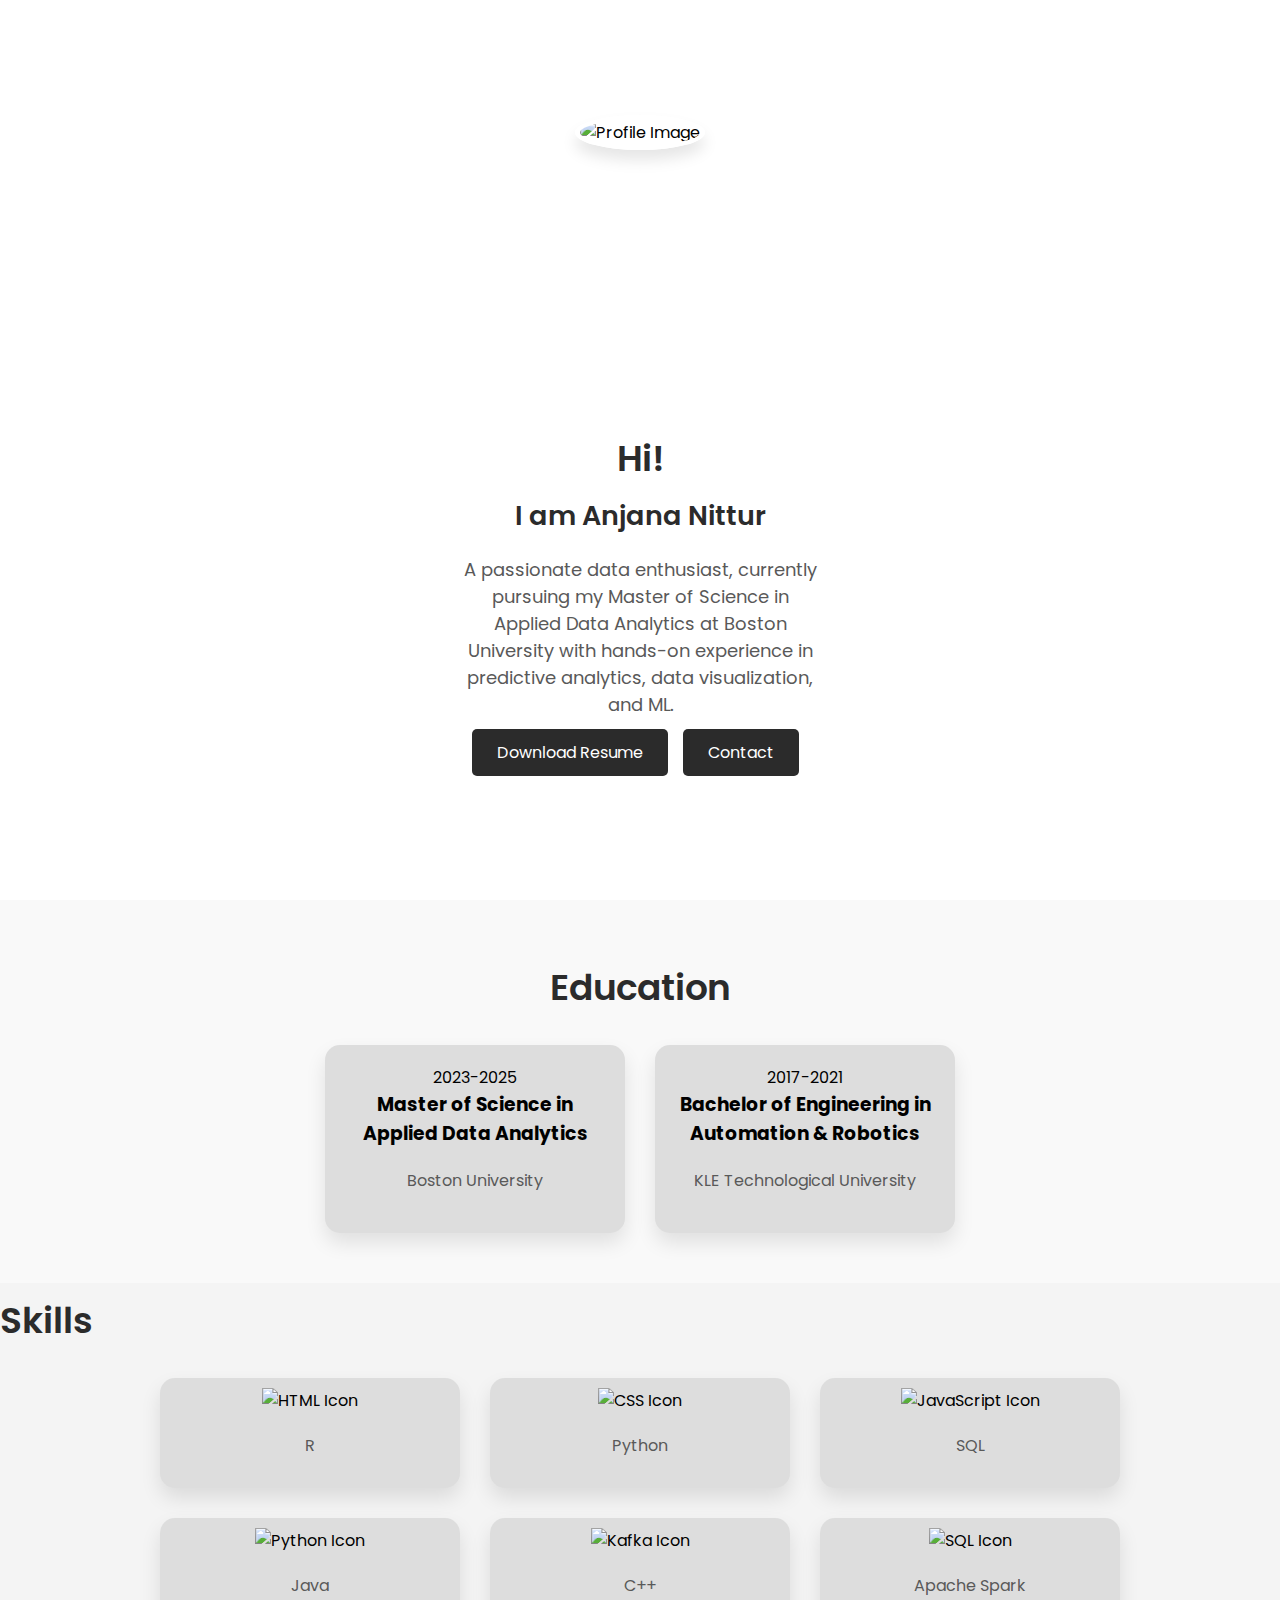
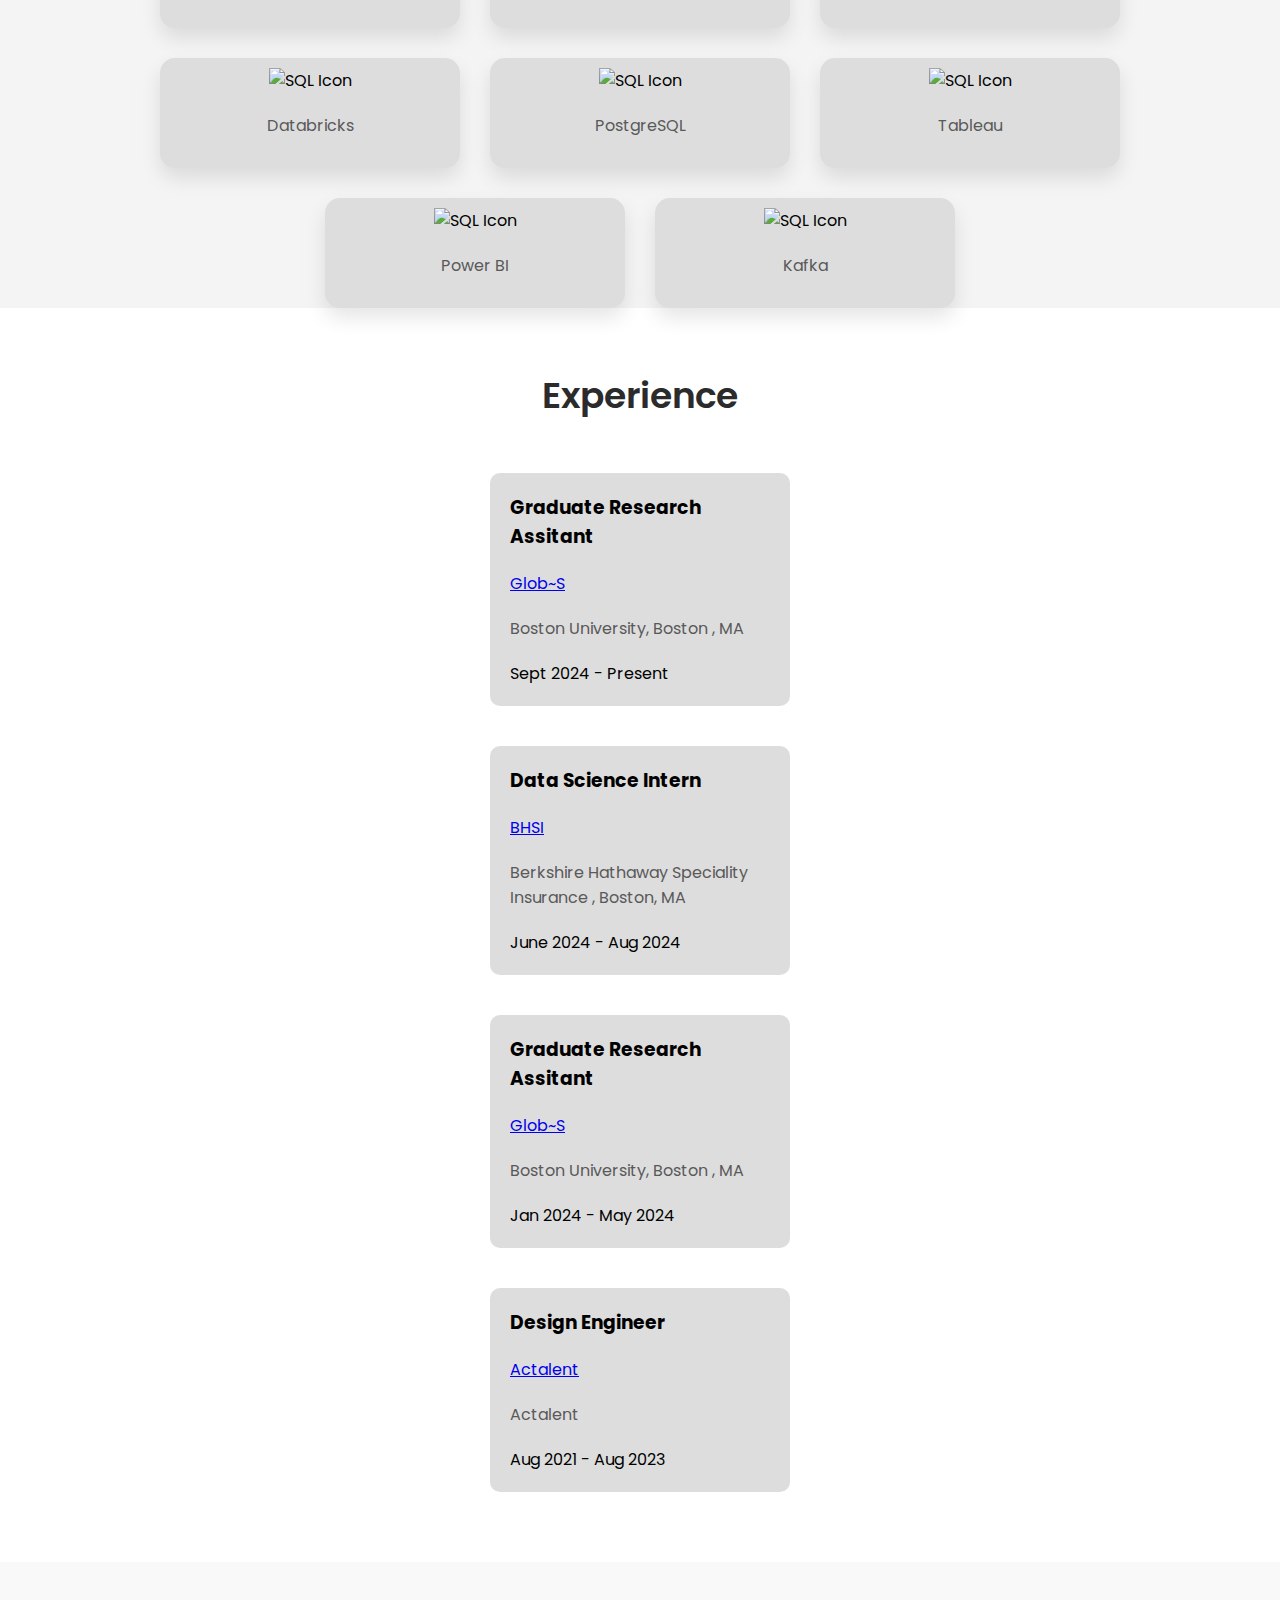
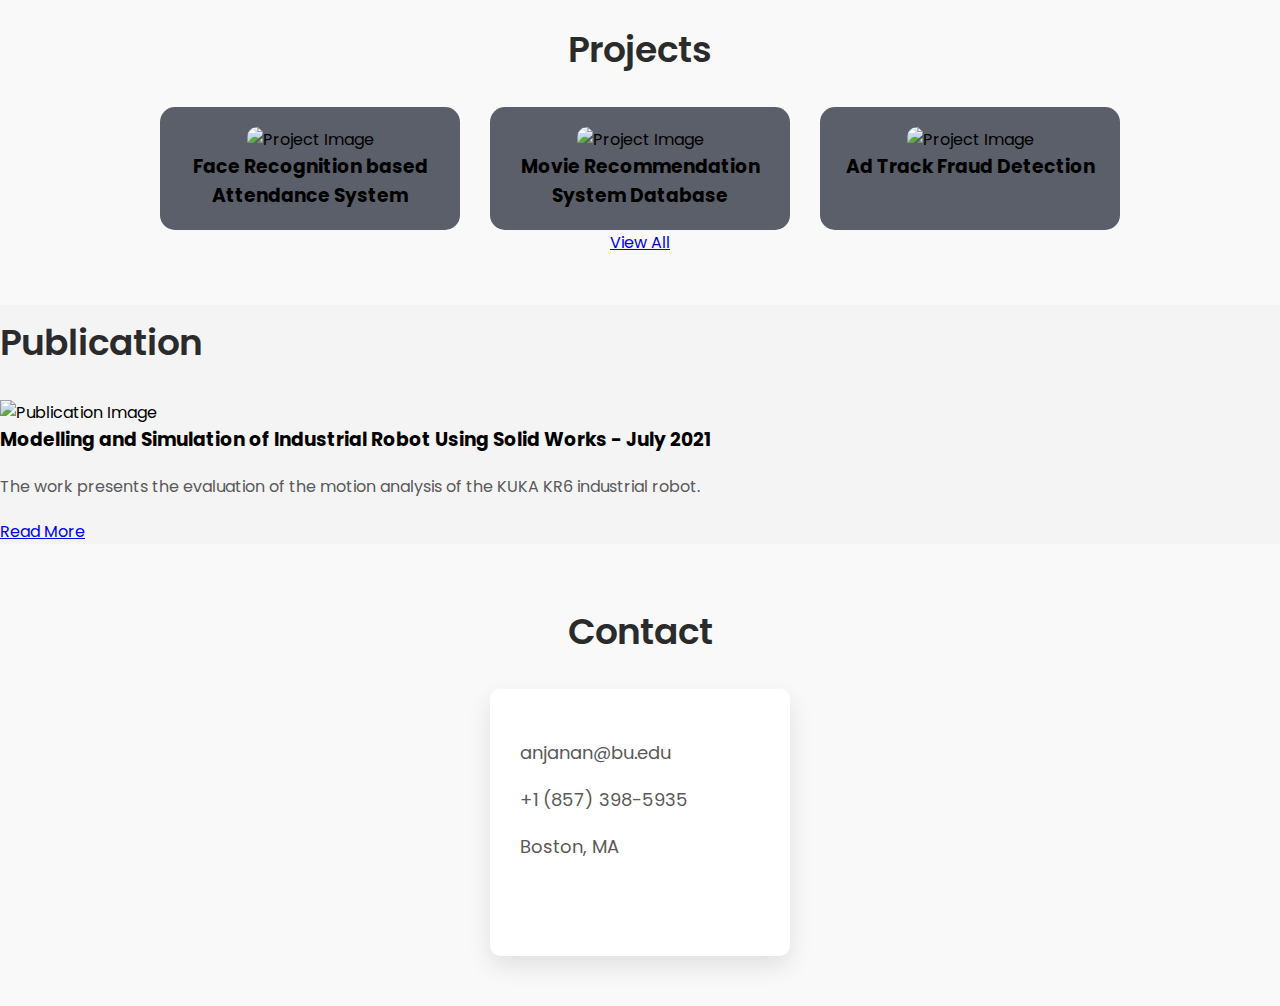
==== index.html @ b0d2ac91 "Updated index.html and style.css  with contact section modified" ====
<!DOCTYPE html>
<html lang="en">
<head>
    <meta charset="UTF-8">
    <meta name="viewport" content="width=device-width, initial-scale=1.0">
    <title>Anjana Nittur - Portfolio</title>
    <!-- Link to the custom favicon -->
    <link rel="icon" href="asign.png" type="image/png">
    <link rel="stylesheet" href="style.css">
    <link href="https://fonts.googleapis.com/css2?family=Poppins:wght@400;600&display=swap" rel="stylesheet">
    <script src="https://cdnjs.cloudflare.com/ajax/libs/font-awesome/5.15.4/js/all.min.js"></script> <!-- FontAwesome icons -->
</head>
<body>
    <!-- Hamburger Menu -->
    <nav>
        <div class="hamburger-menu" id="hamburger">
            <i class="fas fa-bars"></i>
        </div>
        <div class="menu-overlay" id="menuOverlay">
            <div class="menu-close" id="closeMenu">
                <i class="fas fa-times"></i>
            </div>
            <ul>
                <li><a href="#home" class="menu-item"><i class="fas fa-home"></i> Home</a></li>
                <li><a href="#education" class="menu-item"><i class="fas fa-graduation-cap"></i> Education</a></li>
                <li><a href="#experience" class="menu-item"><i class="fas fa-briefcase"></i> Experience</a></li>
                <li><a href="#projects" class="menu-item"><i class="fas fa-folder"></i> Projects</a></li>
                <li><a href="#publications" class="menu-item"><i class="fas fa-comment"></i> Publication</a></li>
                <li><a href="#contact" class="menu-item"><i class="fas fa-phone"></i> Contact</a></li>
            </ul>
        </div>
    </nav>

    <!-- Main Content Section -->
    <section class="hero-section" id="home">
        <div class="image-container">
            <img src="anjana.png" alt="Profile Image" class="circle-image">
        </div>
        <div class="content">
            <h1>Hi!</h1>
            <h2>I am Anjana Nittur</h2>
            <p>A passionate data enthusiast, currently pursuing my Master of Science in Applied Data Analytics at Boston University with hands-on experience in predictive analytics, data visualization, and ML.</p>
            <div class="buttons">
                <a href="Anjana Nittur.pdf" class="btn">Download Resume</a>
                <a href="index.html#contact" class="btn">Contact</a>
            </div>
        </div>
    </section>

    <!-- Education Section -->
    <section id="education" class="education-skills-section">
        <h2 class="section-title">Education</h2>
        <div class="education-container">
            <div class="education-card">
                <span class="year">2023-2025</span>
                <h3>Master of Science in Applied Data Analytics</h3>
                <p>Boston University</p>
            </div>
            <div class="education-card">
                <span class="year">2017-2021</span>
                <h3>Bachelor of Engineering in Automation & Robotics</h3>
                <p>KLE Technological University</p>
            </div>
        </div>
    </section>

        <h2 class="section-title">Skills</h2>
        <div class="skills-container">
            <div class="skill-card">
                <img src="R.jpeg" alt="HTML Icon">
                <p>R</p>
            </div>
            <div class="skill-card">
                <img src="python.png" alt="CSS Icon">
                <p>Python</p>
            </div>
            <div class="skill-card">
                <img src="sql.png" alt="JavaScript Icon">
                <p>SQL</p>
            </div>
            <div class="skill-card">
                <img src="java.png" alt="Python Icon">
                <p>Java</p>
            </div>
            <div class="skill-card">
                <img src="c++.png" alt="Kafka Icon">
                <p>C++</p>
            </div>
            <div class="skill-card">
                <img src="spark.png" alt="SQL Icon">
                <p>Apache Spark</p>
            </div>
            <div class="skill-card">
                <img src="databricks.png" alt="SQL Icon">
                <p>Databricks</p>
            </div>
            <div class="skill-card">
                <img src="postgresql.png" alt="SQL Icon">
                <p>PostgreSQL</p>
            </div>
            <div class="skill-card">
                <img src="tableau.png" alt="SQL Icon">
                <p>Tableau</p>
            </div>
            <div class="skill-card">
                <img src="powerbi.png" alt="SQL Icon">
                <p>Power BI</p>
            </div>
            <div class="skill-card">
                <img src="kafka.png" alt="SQL Icon">
                <p>Kafka</p>
            </div>
            <!-- Add more skill cards as needed -->
        </div>
    </section>

    <!-- Experience Section (New) -->
    <section id="experience" class="experience-section">
        <h2 class="section-title">Experience</h2>
        <div class="timeline">
            <div class="timeline-item">
                <div class="experience-card">
                    <h3>Graduate Research Assitant</h3>
                    <p><a href="https://globslab.org/about/research-assistants/" class="highlight-link">Glob~S</a></p>
                    <p>Boston University, Boston , MA</p>
                    <span>Sept 2024 - Present</span>
                </div>
            </div>
            <div class="timeline-item">
                <div class="experience-card">
                    <h3>Data Science Intern</h3>
                    <p><a href="https://www.bhspecialty.com/" class="highlight-link">BHSI</a></p>
                    <p>Berkshire Hathaway Speciality Insurance , Boston, MA</p>
                    <span>June 2024 - Aug 2024</span>
                </div>
            </div>
            <div class="timeline-item">
                <div class="experience-card">
                    <h3>Graduate Research Assitant</h3>
                    <p><a href="https://globslab.org/about/research-assistants/" class="highlight-link">Glob~S</a></p>
                    <p>Boston University, Boston , MA</p>
                    <span>Jan 2024 - May 2024</span>
                </div>
            </div>
            <div class="timeline-item">
                <div class="experience-card">
                    <h3>Design Engineer</h3>
                    <p><a href="https://www.actalentservices.com/en" class="highlight-link">Actalent</a></p>
                    <p>Actalent</p>
                    <span>Aug 2021 - Aug 2023</span>
                </div>
            </div>
        </div>
    </section>

    <!-- Projects Section -->
    <section id="projects" class="projects-section">
        <h2 class="section-title">Projects</h2>
        <div class="projects-container">
            <div class="project-card">
                <img src="face.jpeg" alt="Project Image">
                <h3>Face Recognition based Attendance System</h3>
                <a href="https://github.com/nanjana/Face-recognition-based-attendance-system" class="project-play-link"><i class="fas fa-play"></i></a>
            </div>
            <div class="project-card">
                <img src="movie.png" alt="Project Image">
                <h3>Movie Recommendation System Database</h3>
                <a href="https://github.com/nanjana/Movie-Recommendation-System-Database" class="project-play-link"><i class="fas fa-play"></i></a>
            </div>
            <div class="project-card">
                <img src="ad.webp" alt="Project Image">
                <h3>Ad Track Fraud Detection</h3>
                <a href="https://github.com/nanjana/Ad-Track-Fraud-Detection-System" class="project-play-link"><i class="fas fa-play"></i></a>
            </div>
        </div>
        <div class="view-all-container">
            <a href="projects-page.html" class="view-all-btn">View All <i class="fas fa-arrow-right"></i></a>
        </div>
    </section>

    <!-- Publication Section -->
    <section id="publications" class="publication-section">
        <h2 class="section-title">Publication</h2>
        <div class="publication-container">
            <div class="publication-card">
                <img src="journal.jpeg" alt="Publication Image">
                <h3>Modelling and Simulation of Industrial Robot Using Solid Works - July 2021</h3>
                <p>The work presents the evaluation of the motion analysis of the KUKA KR6 industrial robot.</p>
                <a href="https://link.springer.com/chapter/10.1007/978-981-16-1769-0_16" class="publication-link"><i class="fas fa-book-open"></i> Read More</a>
            </div>
        </div>
    </section>

    <section id="contact" class="contact-section">
        <h2 class="section-title">Contact</h2>
        <div class="contact-container">
            <div class="contact-details">
                <p><i class="fas fa-envelope"></i> anjanan@bu.edu</p>
                <p><i class="fas fa-phone"></i> +1 (857) 398-5935</p>
                <p><i class="fas fa-map-marker-alt"></i> Boston, MA</p>
                <div class="contact-icons">
                    <a href="https://github.com/nanjana"><i class="fab fa-github"></i></a>
                    <a href="https://www.linkedin.com/in/anjana-nittur-b13801183/"><i class="fab fa-linkedin"></i></a>
                </div>
            </div>
        </div>
    </section>

    <!-- Scripts for Menu Toggle and Section Navigation -->
    <script>
        const hamburger = document.getElementById('hamburger');
        const menuOverlay = document.getElementById('menuOverlay');
        const closeMenu = document.getElementById('closeMenu');
        const menuItems = document.querySelectorAll('.menu-item');
    
        // Open the menu when the hamburger icon is clicked
        hamburger.addEventListener('click', () => {
            menuOverlay.style.width = '100%';
        });
    
        // Close the menu when the close (X) icon is clicked
        closeMenu.addEventListener('click', () => {
            menuOverlay.style.width = '0%';
        });
    
        // Close the menu after clicking any menu item and navigate to section
        menuItems.forEach(item => {
            item.addEventListener('click', () => {
                menuOverlay.style.width = '0%';
            });
        });
    </script>    
</body>
</html>
---- style.css ----
/* General Styles */
* {
    margin: 0;
    padding: 0;
    box-sizing: border-box;
}

body {
    font-family: 'Poppins', sans-serif;
    background-color: #f4f4f4;
    overflow-x: hidden;
}

/* Hamburger Menu */
.hamburger-menu {
    color: black;
    position: fixed;
    top: 20px;
    right: 20px;
    font-size: 28px;
    cursor: pointer;
    z-index: 100;
    color: #2b2b2b;
}

/* Menu Overlay */
.menu-overlay {
    position: fixed;
    top: 0;
    right: 0;
    width: 0;
    height: 100%;
    background-color: rgba(0, 0, 0, 0.9);
    overflow: hidden;
    transition: 0.5s ease;
    z-index: 100;
}

.menu-overlay ul {
    position: absolute;
    top: 50%;
    right: 20%;
    transform: translate(0, -50%);
    list-style: none;
    text-align: left;
}

.menu-overlay ul li {
    margin: 20px 0;
}

.menu-overlay ul li a {
    color: white;
    font-size: 24px;
    text-decoration: none;
    display: flex;
    align-items: center;
    transition: color 0.3s;
}

.menu-overlay ul li a i {
    margin-right: 10px;
}

.menu-overlay ul li a:hover {
    color: #808080;
}

/* Close Menu Button */
.menu-close {
    position: absolute;
    top: 20px;
    right: 20px;
    font-size: 28px;
    cursor: pointer;
    color: white;
    z-index: 101;
}

/* Hero Section */
.hero-section {
    height: 100vh;
    display: flex;
    align-items: center;
    justify-content: space-around;
    padding: 0 50px;
    position: relative;
    background-color: #ffffff;
    flex-direction: column;
}

.image-container {
    text-align: center;
    margin-bottom: 20px;
}

.circle-image {
    width: 250px;
    height: 250px;
    border-radius: 50%;
    object-fit: cover;
    border: 5px solid #ffffff;
    box-shadow: 0px 10px 15px rgba(0, 0, 0, 0.1);
}

.content {
    text-align: center;
    max-width: 400px;
    padding: 20px;
    font-size: 18px;
}

h1, h2 {
    margin: 10px 0;
    font-weight: 600;
    color: #2b2b2b;
}

p {
    margin: 20px 0;
    color: #595959;
}

.buttons {
    margin-top: 20px;
}

.btn {
    background-color: #2b2b2b;
    color: white;
    padding: 12px 25px;
    text-decoration: none;
    font-size: 16px;
    border-radius: 5px;
    margin-right: 10px;
    transition: background-color 0.3s;
}

.btn:hover {
    background-color: #ff0000;
}

/* Education and Skills Section */
.education-skills-section {
    padding: 50px 0;
    background-color: #f9f9f9;
    text-align: center;
}

.section-title {
    font-size: 36px;
    color: #2b2b2b;
    margin-bottom: 30px;
    font-weight: 600;
}

.education-container, .skills-container {
    display: flex;
    justify-content: center;
    flex-wrap: wrap;
    gap: 30px;
}

.education-card, .skill-card {
    background-color: #ddd;
    padding: 20px;
    border-radius: 15px;
    text-align: center;
    width: 300px;
    box-shadow: 0px 10px 20px rgba(0, 0, 0, 0.1);
}

.skill-card {
    padding: 10px;
}

.skill-card img {
    width: 50px;
    height: 50px;
    object-fit: contain;
}

.skill-card:hover {
    transform: translateY(-10px);
    box-shadow: 0px 10px 25px rgba(0, 0, 0, 0.2);
}

/* Experience Section */
.experience-section {
    padding: 50px 0;
    background-color: #ffffff;
    text-align: center;
}

.timeline {
    display: flex;
    flex-direction: column;
    align-items: center;
    max-width: 1000px;
    margin: 0 auto;
}

.timeline-item {
    display: flex;
    justify-content: center;
    margin: 20px 0;
}

.experience-card {
    background-color: #ddd;
    padding: 20px;
    border-radius: 10px;
    width: 300px;
    text-align: left;
}

/* Projects Section */
.projects-section {
    padding: 50px 0;
    background-color: #f9f9f9;
    text-align: center;
}

.projects-container {
    display: flex;
    justify-content: center;
    flex-wrap: wrap;
    gap: 30px;
}

.project-card {
    background-color: #5b5f69;
    padding: 20px;
    border-radius: 15px;
    width: 300px;
}

.project-card img {
    width: 100%;
    border-radius: 10px;
}

/* Contact Section */
/* Contact Section */
.contact-section {
    padding: 50px 0;
    background-color: #f9f9f9;
    text-align: center;
}

.contact-container {
    display: flex;
    justify-content: center; /* Center the contact card */
    align-items: center;
}

.contact-details {
    width: 300px; /* Set a fixed width */
    background-color: white;
    padding: 30px;
    border-radius: 10px;
    box-shadow: 0 10px 25px rgba(0, 0, 0, 0.1);
    text-align: left; /* Align text to the left inside the card */
}

.contact-details p {
    font-size: 18px;
    margin-bottom: 20px;
}

.contact-icons a {
    color: #2b2b2b;
    font-size: 30px;
    margin-right: 20px;
    transition: color 0.3s;
}

.contact-icons a:hover {
    color: #ff0000;
}


/* Media Queries */

/* Tablet and Small Screen Styles */
@media (max-width: 1024px) {
    .hero-section {
        flex-direction: column;
        padding: 20px;
    }

    .image-container {
        margin-bottom: 20px;
    }

    .circle-image {
        width: 150px;
        height: 150px;
    }

    .content {
        max-width: 100%;
        font-size: 16px;
    }

    .education-container, .skills-container {
        flex-direction: column;
        align-items: center;
    }
}

/* Mobile Styles */
@media (max-width: 600px) {
    .hero-section {
        padding: 10px;
    }

    .circle-image {
        width: 120px;
        height: 120px;
    }

    .content h1 {
        font-size: 24px;
    }

    .education-card, .skill-card {
        width: 100%;
        margin-bottom: 20px;
    }

    .contact-container {
        flex-direction: column;
        align-items: center;
    }

    .contact-details {
        width: 100%;
    }
}
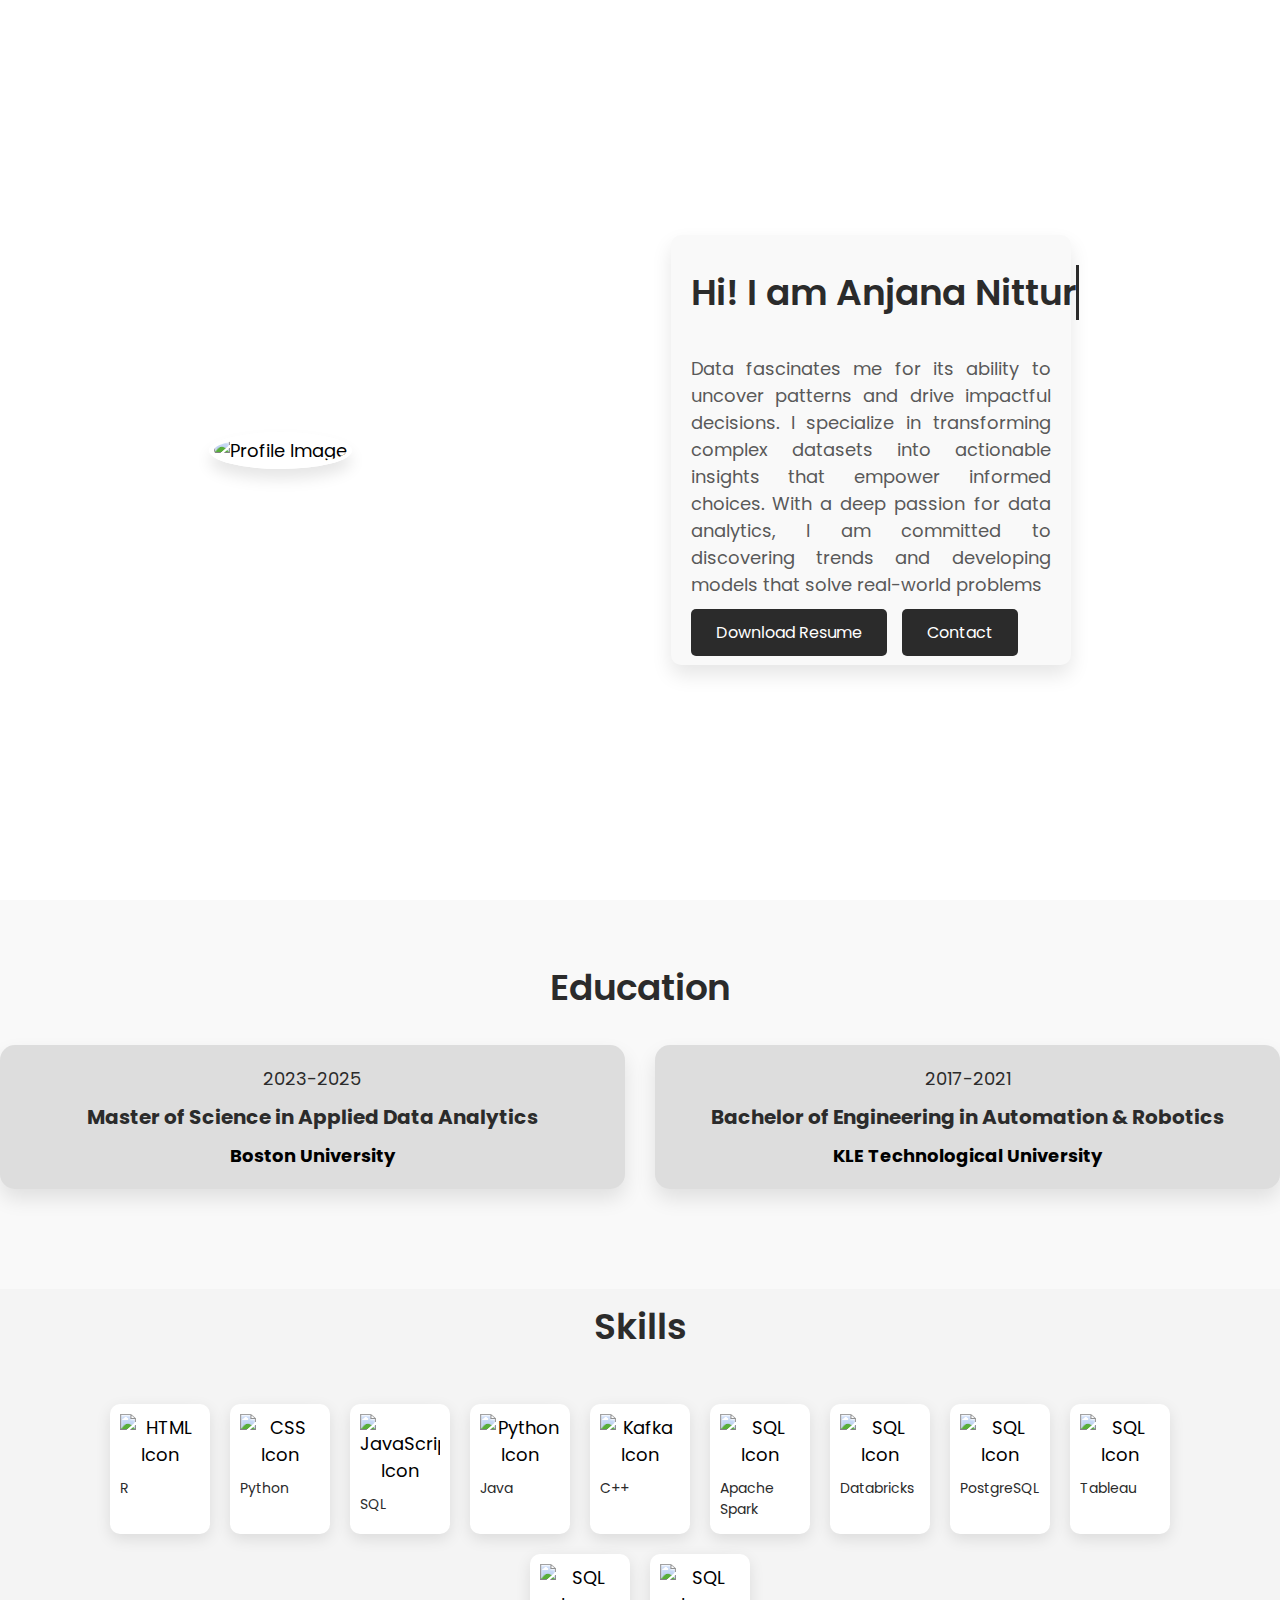
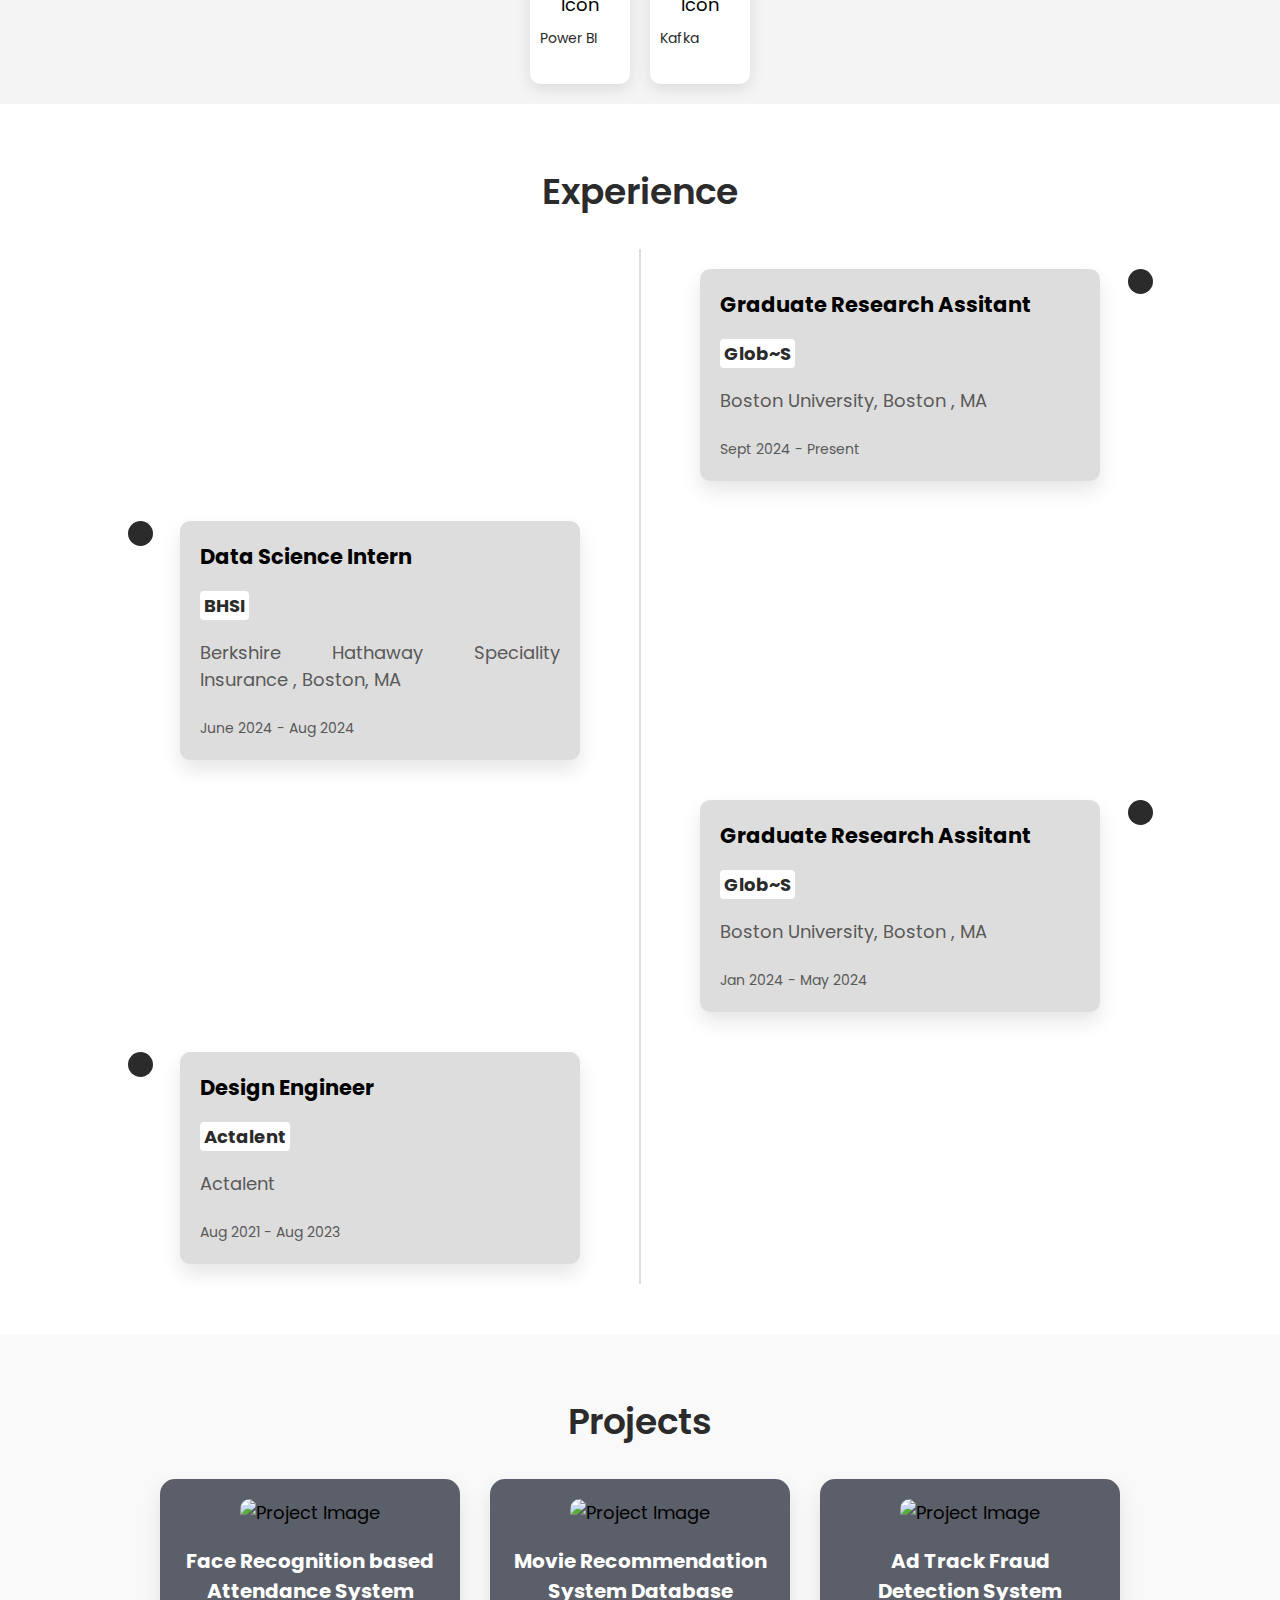
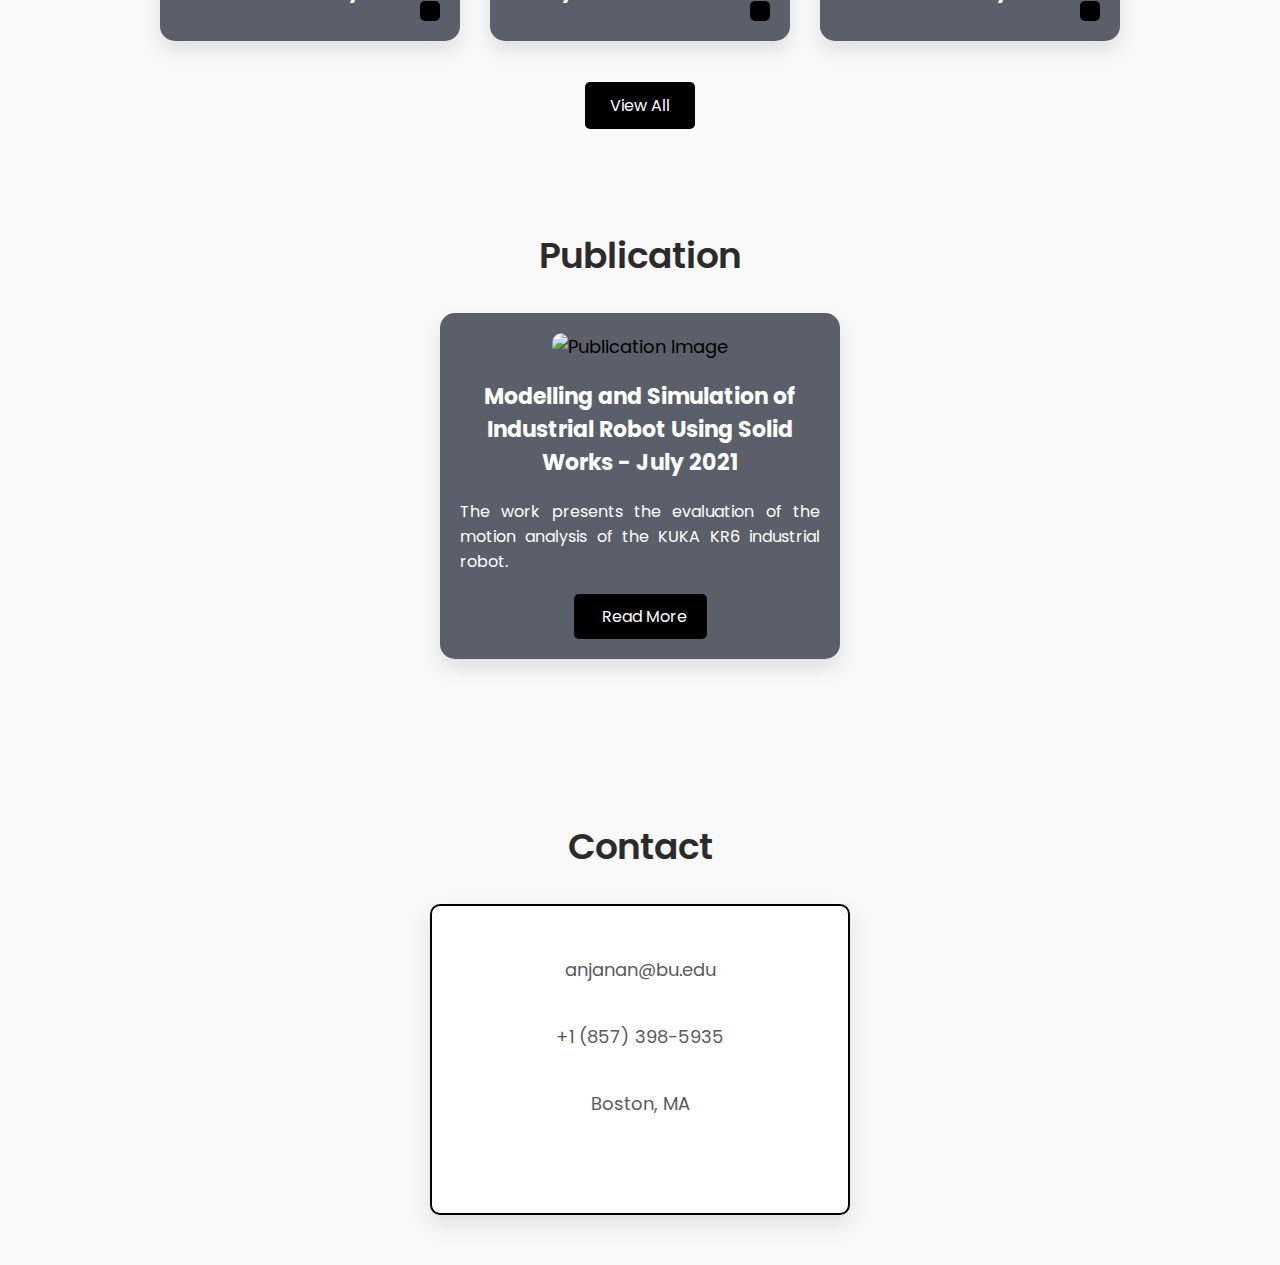
==== commit 0c33e9c8: "Updated index.html and style.css  with contact section modified" ====
--- a/index.html
+++ b/index.html
@@ -37,9 +37,8 @@
             <img src="anjana.png" alt="Profile Image" class="circle-image">
         </div>
         <div class="content">
-            <h1>Hi!</h1>
-            <h2>I am Anjana Nittur</h2>
-            <p>A passionate data enthusiast, currently pursuing my Master of Science in Applied Data Analytics at Boston University with hands-on experience in predictive analytics, data visualization, and ML.</p>
+            <h1><span class="typing-effect">Hi! I am Anjana Nittur</span></h1>
+            <p>Data fascinates me for its ability to uncover patterns and drive impactful decisions. I specialize in transforming complex datasets into actionable insights that empower informed choices. With a deep passion for data analytics, I am committed to discovering trends and developing models that solve real-world problems</p>
             <div class="buttons">
                 <a href="Anjana Nittur.pdf" class="btn">Download Resume</a>
                 <a href="index.html#contact" class="btn">Contact</a>
@@ -54,12 +53,12 @@
             <div class="education-card">
                 <span class="year">2023-2025</span>
                 <h3>Master of Science in Applied Data Analytics</h3>
-                <p>Boston University</p>
+                <h4>Boston University</h4>
             </div>
             <div class="education-card">
                 <span class="year">2017-2021</span>
                 <h3>Bachelor of Engineering in Automation & Robotics</h3>
-                <p>KLE Technological University</p>
+                <h4>KLE Technological University</h4>
             </div>
         </div>
     </section>
@@ -169,7 +168,7 @@
             </div>
             <div class="project-card">
                 <img src="ad.webp" alt="Project Image">
-                <h3>Ad Track Fraud Detection</h3>
+                <h3>Ad Track Fraud Detection System</h3>
                 <a href="https://github.com/nanjana/Ad-Track-Fraud-Detection-System" class="project-play-link"><i class="fas fa-play"></i></a>
             </div>
         </div>
--- a/style.css
+++ b/style.css
@@ -86,27 +86,32 @@
     padding: 0 50px;
     position: relative;
     background-color: #ffffff;
-    flex-direction: column;
-}
-
+}
+
+/* Circular Image */
 .image-container {
-    text-align: center;
-    margin-bottom: 20px;
+    position: relative;
+    z-index: 1;
 }
 
 .circle-image {
-    width: 250px;
-    height: 250px;
-    border-radius: 50%;
+    width: 500px;
+    height: 500px;
+    border-radius: 75%;
     object-fit: cover;
     border: 5px solid #ffffff;
     box-shadow: 0px 10px 15px rgba(0, 0, 0, 0.1);
 }
 
+/* Content Section */
 .content {
-    text-align: center;
+    text-align: left;
+    z-index: 2;
     max-width: 400px;
+    background-color: #f9f9f9;
     padding: 20px;
+    border-radius: 10px;
+    box-shadow: 0 10px 20px rgba(0, 0, 0, 0.1);
     font-size: 18px;
 }
 
@@ -119,6 +124,7 @@
 p {
     margin: 20px 0;
     color: #595959;
+    text-align: justify;
 }
 
 .buttons {
@@ -152,26 +158,62 @@
     color: #2b2b2b;
     margin-bottom: 30px;
     font-weight: 600;
-}
-
-.education-container, .skills-container {
+    text-align: center; 
+}
+
+/* Education Section Styling */
+.education-container {
     display: flex;
     justify-content: center;
-    flex-wrap: wrap;
     gap: 30px;
-}
-
-.education-card, .skill-card {
+    margin-bottom: 50px;
+}
+
+.education-card {
     background-color: #ddd;
     padding: 20px;
     border-radius: 15px;
     text-align: center;
-    width: 300px;
+    width: 700px;
     box-shadow: 0px 10px 20px rgba(0, 0, 0, 0.1);
 }
 
+.education-card .year {
+    font-size: 18px;
+    color: #2b2b2b;
+}
+
+.education-card h3 {
+    font-size: 20px;
+    color: #2b2b2b;
+    margin: 10px 0;
+}
+
+.education-card p {
+    color: #595959;
+    font-size: 16px;
+}
+
+/* Skills Section Styling */
+.skills-container {
+    display: flex;
+    justify-content: center; /* Center the skill cards */
+    gap: 20px;
+    flex-wrap: wrap; /* Allow wrapping of skill cards */
+    padding: 20px;
+    max-width: 1200px; /* Set max-width to control the overall width */
+    margin: 0 auto; /* Center the entire section */
+}
+
 .skill-card {
-    padding: 10px;
+    background-color: white;
+    border-radius: 10px;
+    padding: 10px; /* Reduced padding to decrease height */
+    text-align: center;
+    width: 100px; /* You can adjust this width as needed */
+    height: 130px; /* Reduced height */
+    box-shadow: 0px 5px 15px rgba(0, 0, 0, 0.1);
+    transition: transform 0.3s ease;
 }
 
 .skill-card img {
@@ -180,6 +222,12 @@
     object-fit: contain;
 }
 
+.skill-card p {
+    margin-top: 10px;
+    font-size: 14px;
+    color: #2b2b2b;
+}
+
 .skill-card:hover {
     transform: translateY(-10px);
     box-shadow: 0px 10px 25px rgba(0, 0, 0, 0.2);
@@ -196,22 +244,87 @@
     display: flex;
     flex-direction: column;
     align-items: center;
+    position: relative;
     max-width: 1000px;
     margin: 0 auto;
 }
 
 .timeline-item {
-    display: flex;
-    justify-content: center;
-    margin: 20px 0;
+    position: relative;
+    width: 100%;
+    display: flex;
+    justify-content: flex-end;
+    padding: 20px 0;
+}
+
+.timeline-item:nth-child(even) {
+    justify-content: flex-start;
 }
 
 .experience-card {
     background-color: #ddd;
     padding: 20px;
     border-radius: 10px;
-    width: 300px;
+    width: 400px;
+    box-shadow: 0px 10px 20px rgba(0, 0, 0, 0.1);
     text-align: left;
+}
+
+.timeline-item .experience-card span {
+    font-size: 14px;
+    color: #595959;
+    margin-top: 5px;
+}
+
+.timeline-item:nth-child(even) .experience-card {
+    margin-left: 40px;
+}
+
+.timeline-item:nth-child(odd) .experience-card {
+    margin-right: 40px;
+}
+
+/* Vertical line in the middle */
+.timeline::before {
+    content: '';
+    position: absolute;
+    top: 0;
+    bottom: 0;
+    width: 2px;
+    background-color: #ddd;
+    left: 50%;
+    transform: translateX(-50%);
+}
+
+.timeline-item::before {
+    content: ' ';
+    position: absolute;
+    width: 25px;
+    height: 25px;
+    right: -12.5px;
+    background-color: #2b2b2b;
+    border-radius: 50%;
+    z-index: 1;
+}
+
+.timeline-item:nth-child(even)::before {
+    left: -12.5px;
+    right: auto;
+}
+
+/* Highlighted text link */
+.highlight-link {
+    background-color: white; /* Change background color to highlight */
+    padding: 2px 4px;
+    font-weight: bold;
+    text-decoration: none; /* Remove underline */
+    color: #2b2b2b; /* Text color */
+    border-radius: 4px;
+}
+
+.highlight-link:hover {
+    background-color: darkblue; /* Hover effect */
+    color: white;
 }
 
 /* Projects Section */
@@ -224,23 +337,121 @@
 .projects-container {
     display: flex;
     justify-content: center;
-    flex-wrap: wrap;
     gap: 30px;
+    margin-bottom: 50px;
 }
 
 .project-card {
     background-color: #5b5f69;
     padding: 20px;
     border-radius: 15px;
+    text-align: center;
     width: 300px;
+    box-shadow: 0px 10px 20px rgba(0, 0, 0, 0.1);
+    position: relative;
 }
 
 .project-card img {
     width: 100%;
     border-radius: 10px;
-}
-
-/* Contact Section */
+    margin-bottom: 20px;
+}
+
+.project-card h3 {
+    font-size: 20px;
+    color: #ffffff;
+    margin-bottom: 15px;
+}
+
+.project-play-link {
+    position: absolute;
+    bottom: 20px;
+    right: 20px;
+    background-color: black;
+    color: #ffffff;
+    padding: 10px;
+    border-radius: 25%;
+    font-size: 10px;
+}
+
+.view-all-container {
+    margin-top: 20px;
+}
+
+.view-all-btn {
+    background-color: #000;
+    color: #ffffff;
+    padding: 12px 25px;
+    text-decoration: none;
+    font-size: 16px;
+    border-radius: 5px;
+    transition: background-color 0.3s ease;
+}
+
+.view-all-btn:hover {
+    background-color: #ff0000;
+}
+
+/* Publication Section */
+.publication-section {
+    padding: 50px 0;
+    background-color: #f9f9f9;
+    text-align: center;
+}
+
+.publication-container {
+    display: flex;
+    justify-content: center;
+    margin-bottom: 50px;
+}
+
+.publication-card {
+    background-color: #5b5f69;
+    padding: 20px;
+    border-radius: 15px;
+    text-align: center;
+    width: 400px;
+    box-shadow: 0px 10px 20px rgba(0, 0, 0, 0.1);
+    position: relative;
+}
+
+.publication-card img {
+    width: 50%;
+    border-radius: 10px;
+    margin-bottom: 20px;
+}
+
+.publication-card h3 {
+    font-size: 22px;
+    color: #ffffff;
+    margin-bottom: 10px;
+}
+
+.publication-card p {
+    font-size: 16px;
+    color: #ffffff;
+    margin-bottom: 20px;
+}
+
+.publication-link {
+    display: inline-block;
+    background-color: #000;
+    color: #ffffff;
+    padding: 10px 20px;
+    text-decoration: none;
+    border-radius: 5px;
+    font-size: 16px;
+    transition: background-color 0.3s ease;
+}
+
+.publication-link i {
+    margin-right: 8px;
+}
+
+.publication-link:hover {
+    background-color: #ff0000;
+}
+
 /* Contact Section */
 .contact-section {
     padding: 50px 0;
@@ -250,17 +461,48 @@
 
 .contact-container {
     display: flex;
-    justify-content: center; /* Center the contact card */
-    align-items: center;
-}
-
-.contact-details {
-    width: 300px; /* Set a fixed width */
+    justify-content: space-around;
+    align-items: flex-start;
+    margin: 0 auto;
+    max-width: 1200px; /* You can increase this value for more width */
+}
+
+.contact-form {
+    width: 50%;
     background-color: white;
     padding: 30px;
     border-radius: 10px;
     box-shadow: 0 10px 25px rgba(0, 0, 0, 0.1);
-    text-align: left; /* Align text to the left inside the card */
+}
+
+.contact-form input,
+.contact-form textarea {
+    width: 100%;
+    padding: 10px;
+    margin: 10px 0;
+    border-radius: 5px;
+    border: 1px solid #ccc;
+}
+
+.contact-form button {
+    background-color: #2b2b2b;
+    color: white;
+    padding: 12px 25px;
+    font-size: 16px;
+    border-radius: 5px;
+    cursor: pointer;
+    transition: background-color 0.3s;
+}
+
+.contact-form button:hover {
+    background-color: #ff0000;
+}
+
+/* Contact Details */
+.contact-details {
+    width: 35%; /* Adjust this width to move the section to the right */
+    padding: 30px;
+    text-align: center;
 }
 
 .contact-details p {
@@ -280,61 +522,135 @@
 }
 
 
-/* Media Queries */
-
-/* Tablet and Small Screen Styles */
-@media (max-width: 1024px) {
+.contact-info ul li i {
+    margin-right: 10px;
+    font-size: 20px;
+}
+
+.social-icons {
+    margin-top: 20px;
+}
+
+.social-icons a {
+    font-size: 24px;
+    color: #2b2b2b;
+    margin-right: 15px;
+    transition: color 0.3s;
+}
+
+.social-icons a:hover {
+    color: #ff0000;
+}
+
+.contact-icons-left {
+    text-align: center;
+    margin-top: 10px; /* Adjust margin for spacing */
+}
+
+.contact-icons-left a {
+    color: #2b2b2b;
+    font-size: 30px;
+    margin: 0 10px; /* Adds space between the icons */
+    transition: color 0.3s;
+}
+
+.contact-icons-left a:hover {
+    color: #ff0000;
+}
+
+.contact-icons-left i {
+    margin-top: 30px; /* Adjust icon margin if needed */
+}
+
+/* Default Styles for Desktop */
+body {
+    font-size: 18px;
+}
+
+.container {
+    display: flex;
+    justify-content: space-around;
+}
+
+img {
+    max-width: 100%;
+    height: auto;
+}
+
+/* Mobile Devices */
+@media only screen and (max-width: 600px) {
+    body {
+        font-size: 14px;
+    }
+
+    .container {
+        flex-direction: column;
+        padding: 10px;
+    }
+
+    img {
+        width: 100%;
+    }
+}
+
+/* Tablets and Small Screens */
+/* Make sure this section adapts to mobile */
+@media screen and (max-width: 768px) {
+    .education-skills-section, 
+    .hero-section, 
+    .experience-section {
+        flex-direction: column;
+        text-align: center;
+    }
+
     .hero-section {
-        flex-direction: column;
+        height: auto;
         padding: 20px;
     }
 
-    .image-container {
-        margin-bottom: 20px;
+    .circle-image {
+        width: 200px;
+        height: 200px;
     }
 
-    .circle-image {
-        width: 150px;
-        height: 150px;
+    .btn {
+        padding: 10px 20px;
+        margin-bottom: 10px;
     }
-
-    .content {
-        max-width: 100%;
-        font-size: 16px;
-    }
-
-    .education-container, .skills-container {
-        flex-direction: column;
-        align-items: center;
-    }
-}
-
-/* Mobile Styles */
-@media (max-width: 600px) {
-    .hero-section {
-        padding: 10px;
-    }
-
-    .circle-image {
-        width: 120px;
-        height: 120px;
-    }
-
-    .content h1 {
-        font-size: 24px;
-    }
-
-    .education-card, .skill-card {
-        width: 100%;
-        margin-bottom: 20px;
-    }
-
-    .contact-container {
-        flex-direction: column;
-        align-items: center;
-    }
-
-    .contact-details {
-        width: 100%;
-    }
-}
+}
+
+.contact-details {
+    width: 35%;
+    background-color: white;
+    padding: 30px;
+    border-radius: 10px;
+    box-shadow: 0 10px 25px rgba(0, 0, 0, 0.1);
+    text-align: center; /* Center text horizontally */
+    margin: 0 auto; /* Center the box itself */
+    display: flex;
+    flex-direction: column;
+    justify-content: center; /* Center vertically */
+    align-items: center; /* Align the content in the middle */
+    border: 2px solid #000; /* The border around the box */
+}
+
+.typing-effect {
+    display: inline-block;
+    overflow: hidden; /* Hides the text until it is revealed */
+    white-space: nowrap; /* Prevents the text from wrapping */
+    border-right: 3px solid; /* Creates a cursor effect */
+    font-family: 'Poppins', sans-serif; /* Use the same font for consistency */
+    font-weight: 600; /* Adjust font size as needed */
+    animation: typing 3.5s steps(30, end), blink .75s step-end infinite;
+  }
+  
+  @keyframes typing {
+    from { width: 0; }
+    to { width: 100%; }
+  }
+  
+  @keyframes blink {
+    from, to { border-color: transparent; }
+    50% { border-color: black; }
+  }
+  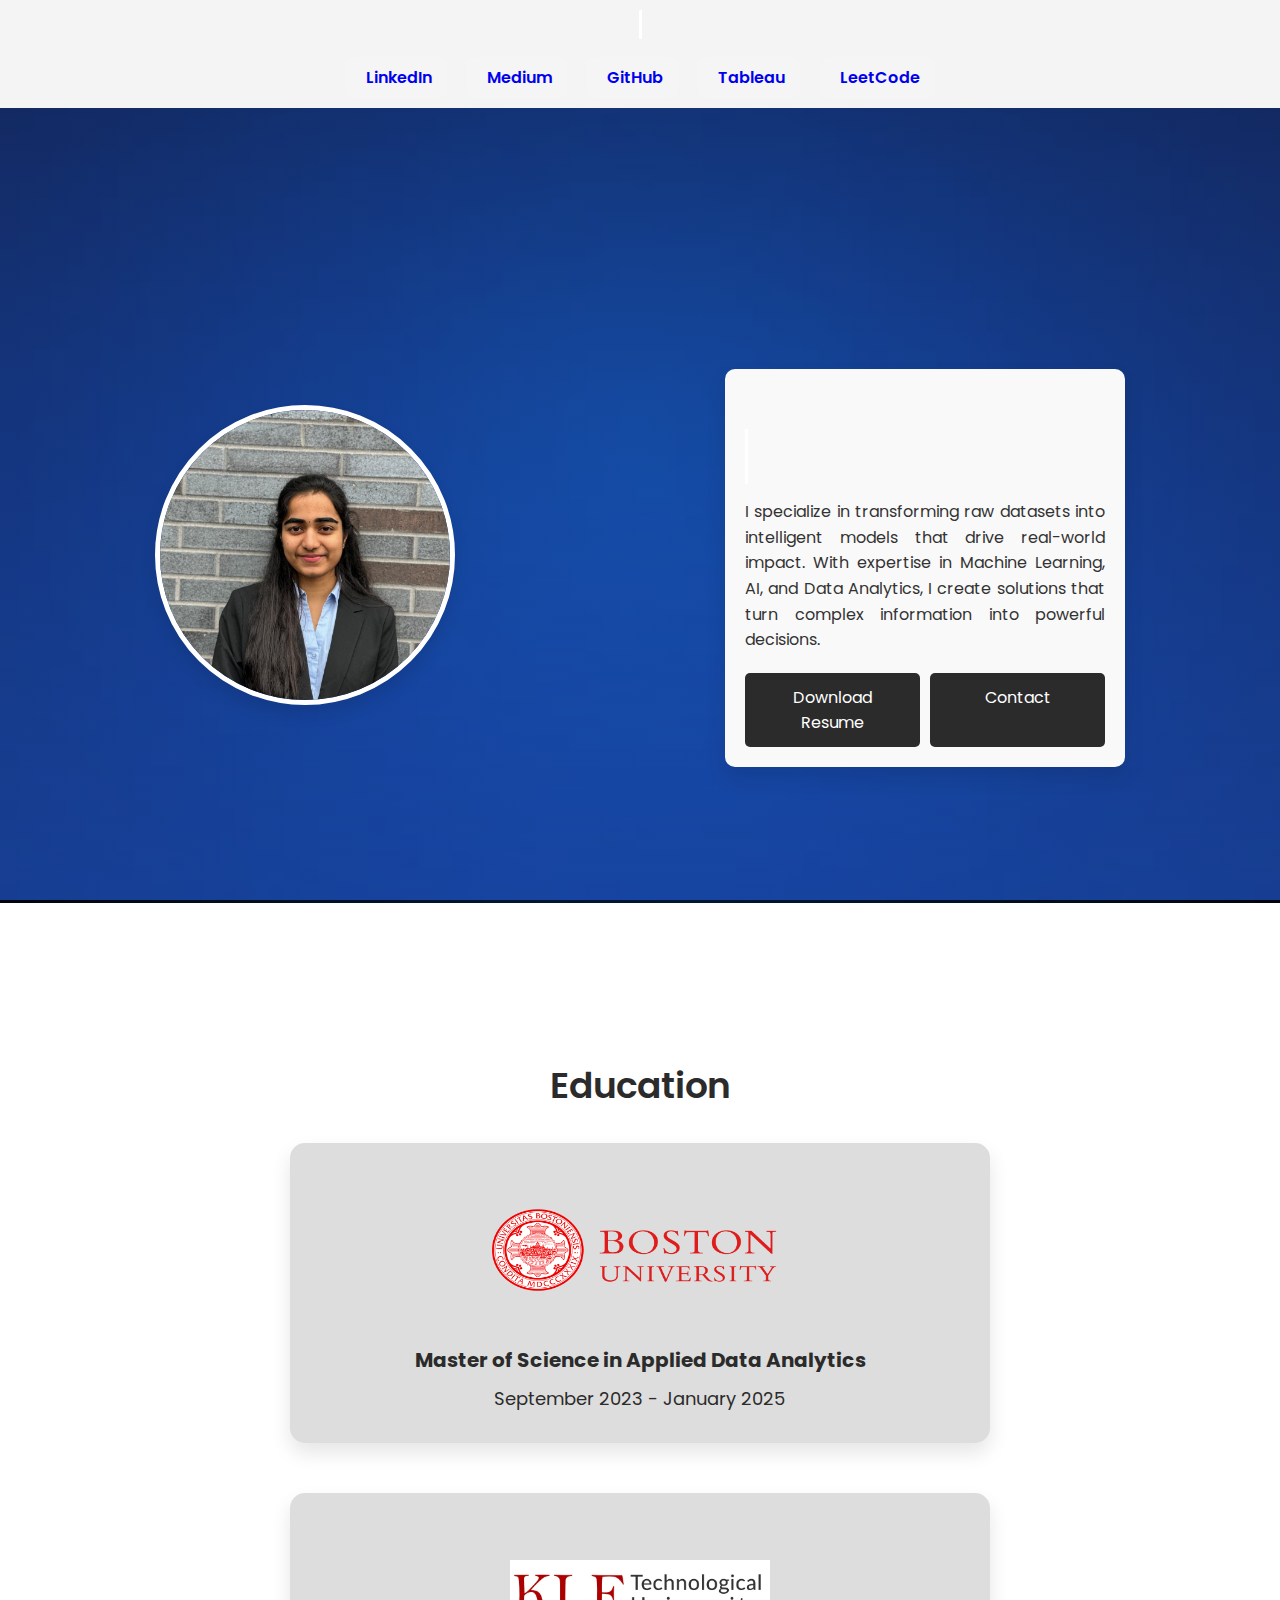
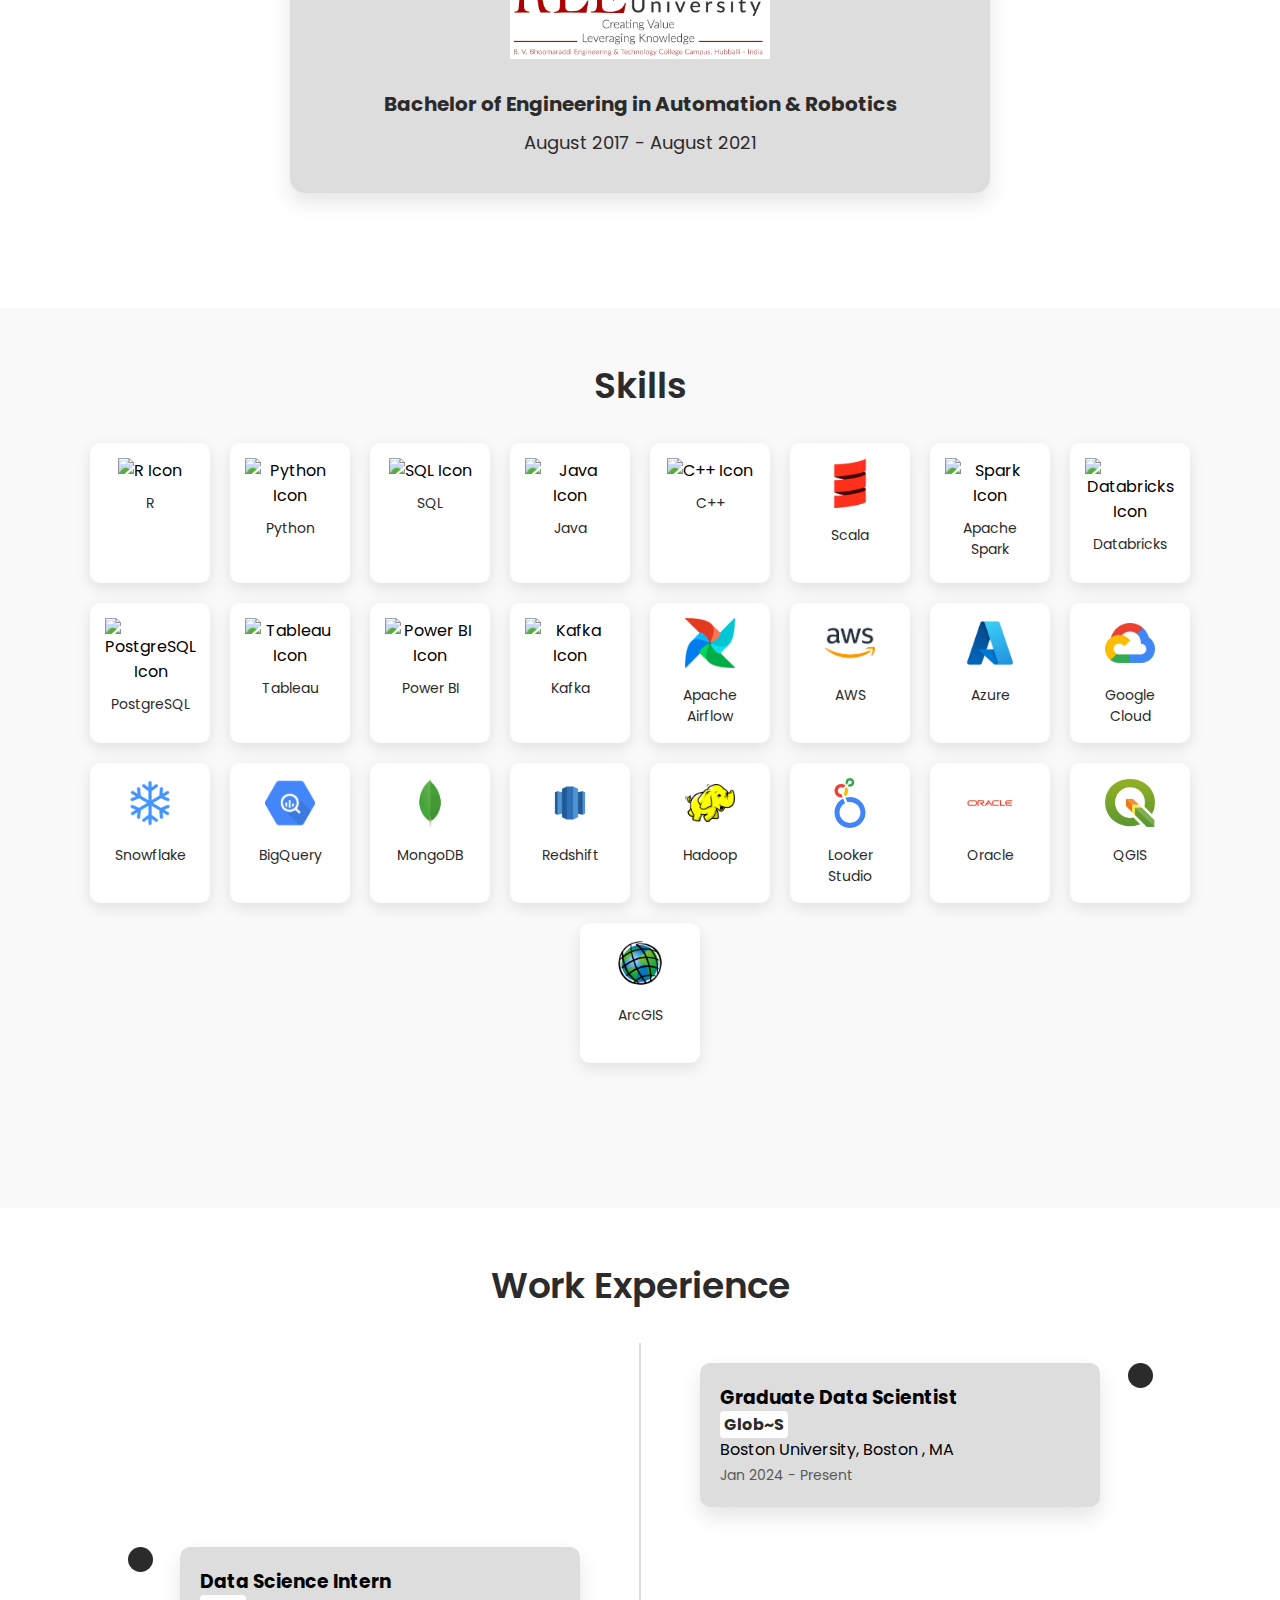
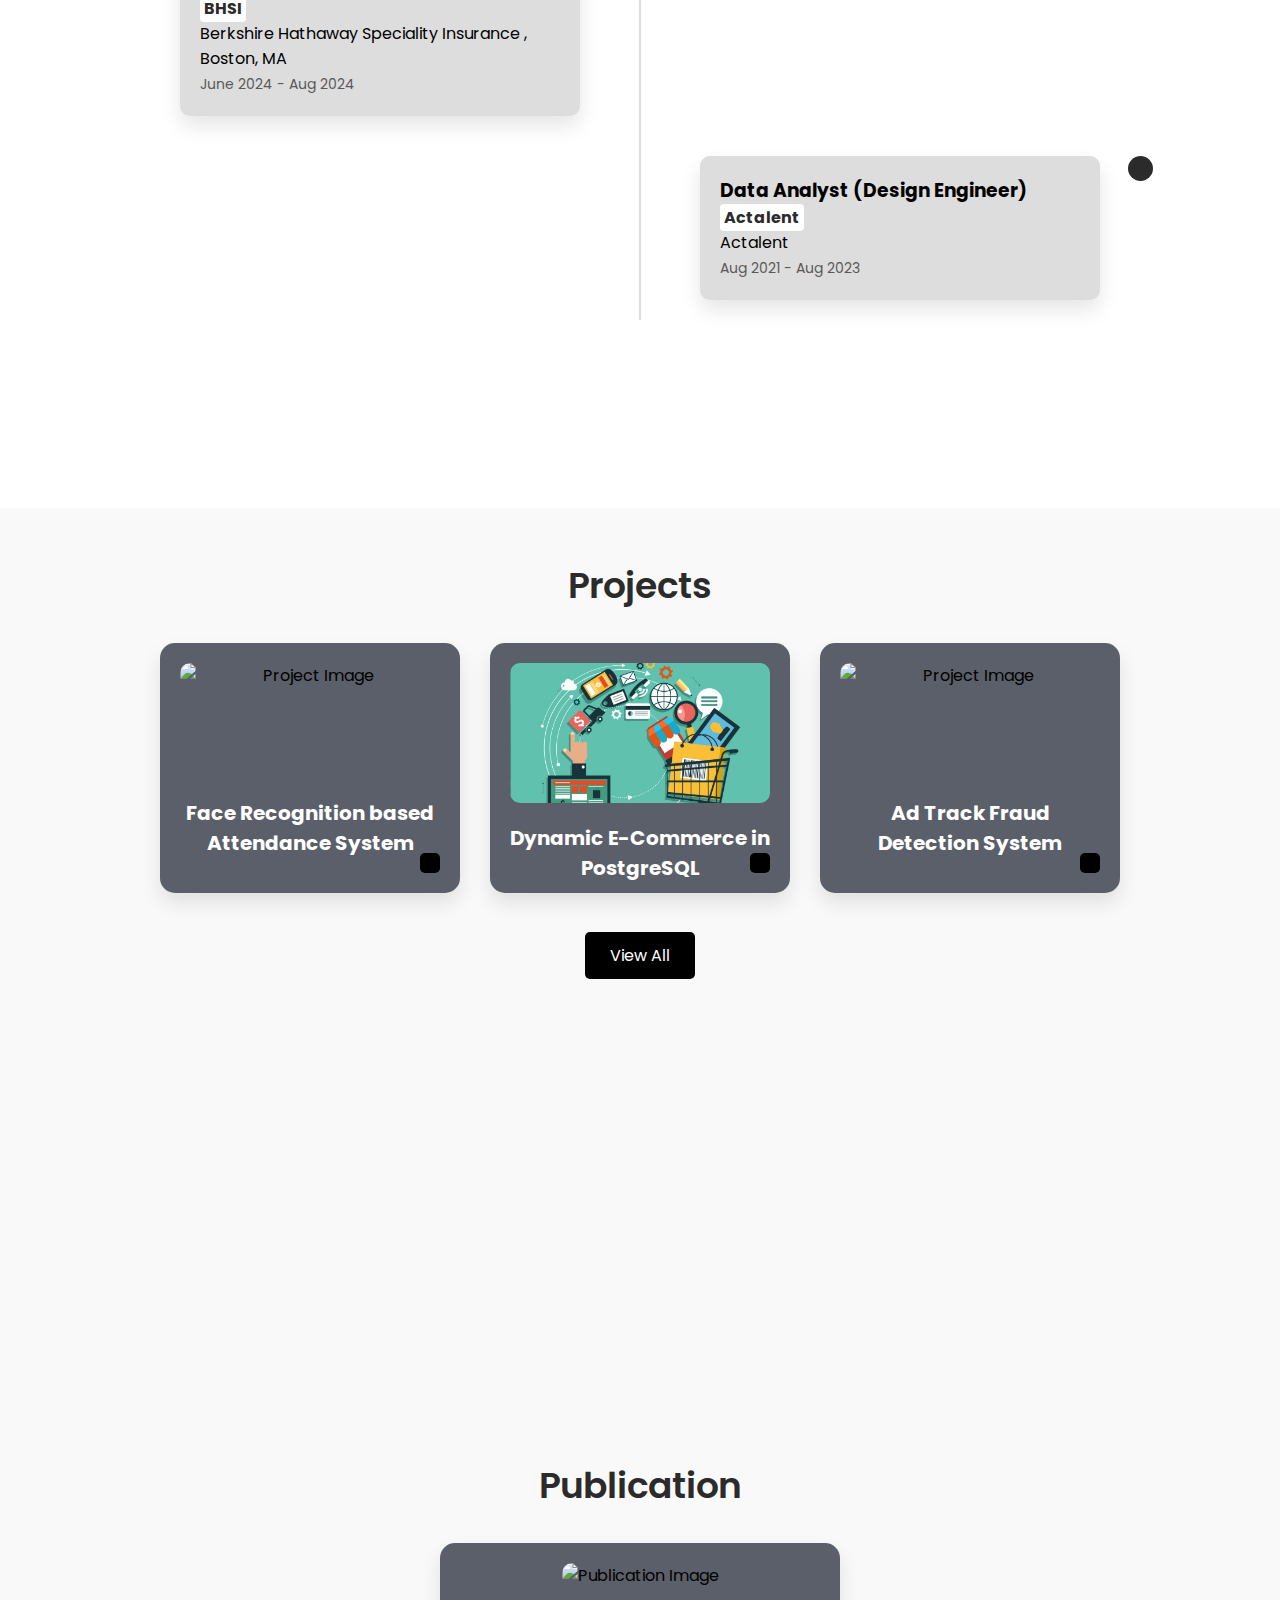
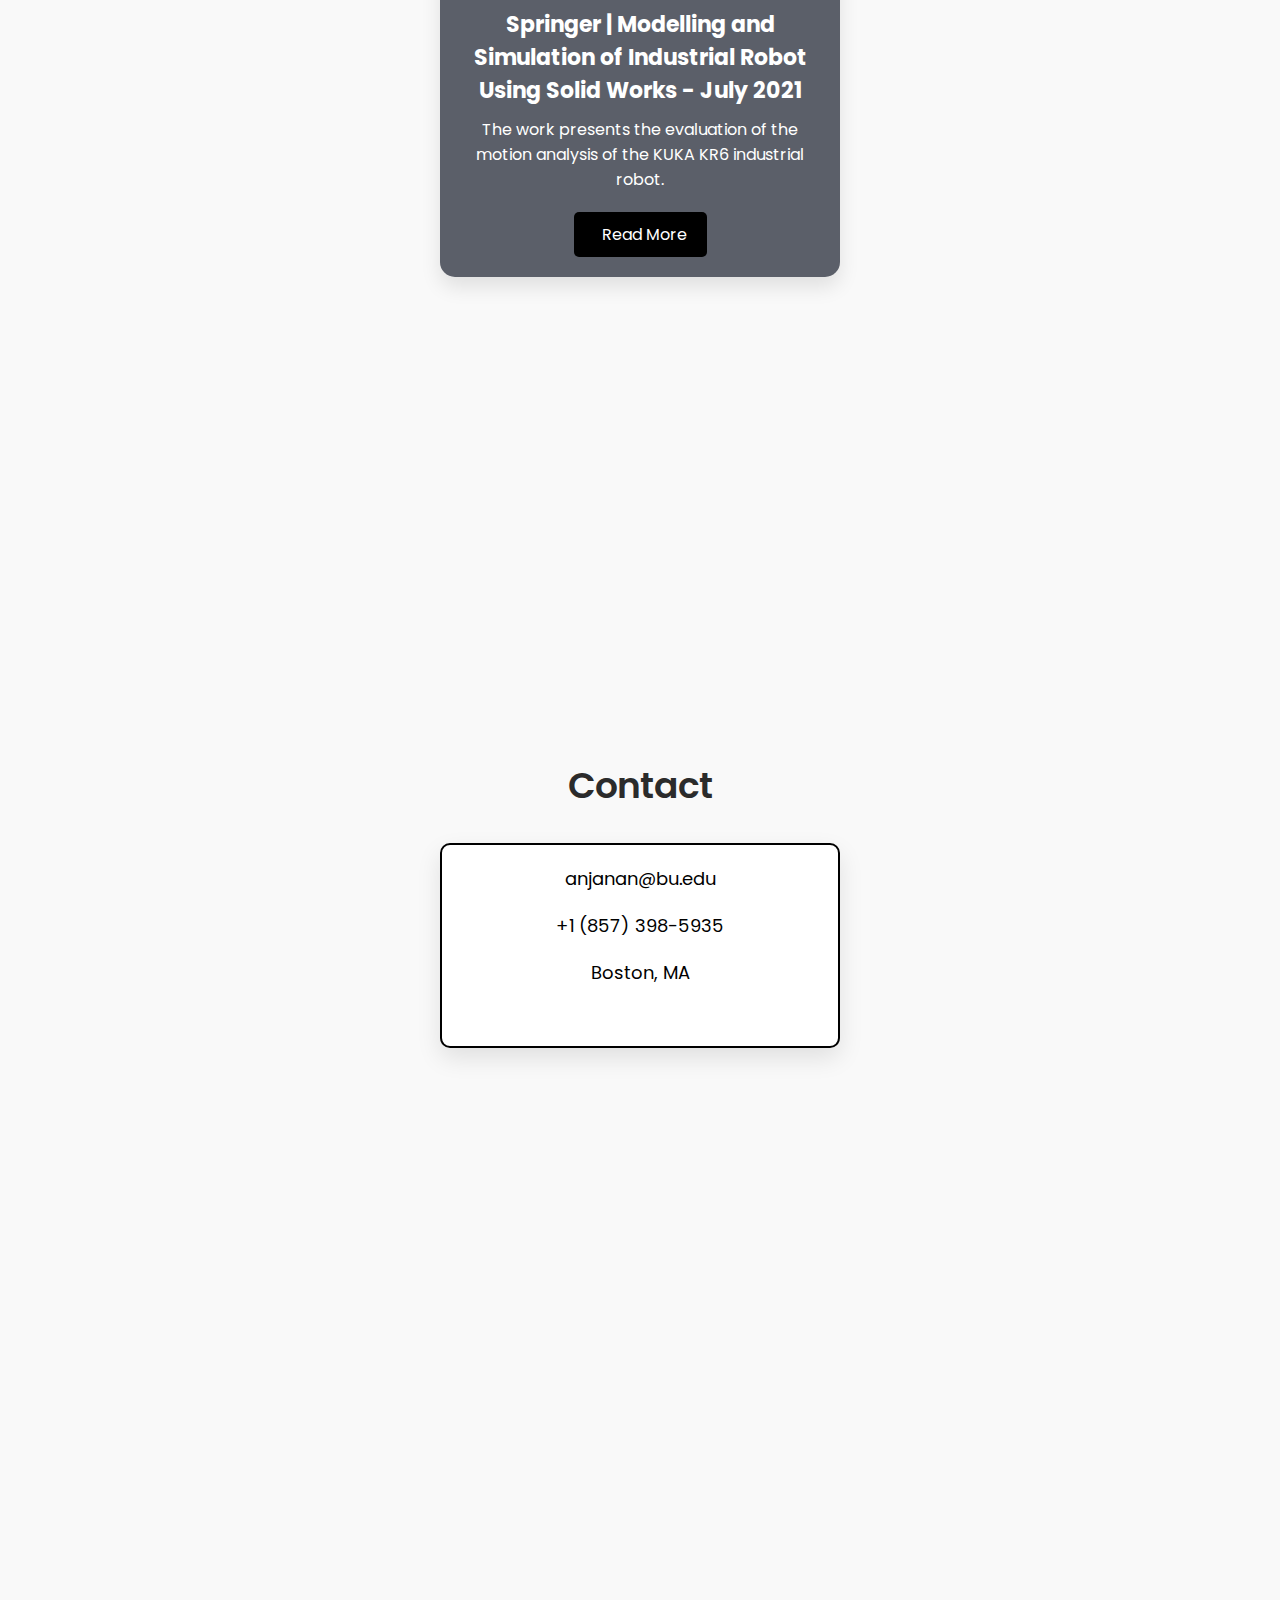
==== commit 11596a7a: "Updated education section alignment and project cards" ====
--- a/index.html
+++ b/index.html
@@ -20,7 +20,7 @@
             <div class="menu-close" id="closeMenu">
                 <i class="fas fa-times"></i>
             </div>
-            <ul>
+            <ul>    
                 <li><a href="#home" class="menu-item"><i class="fas fa-home"></i> Home</a></li>
                 <li><a href="#education" class="menu-item"><i class="fas fa-graduation-cap"></i> Education</a></li>
                 <li><a href="#experience" class="menu-item"><i class="fas fa-briefcase"></i> Experience</a></li>
@@ -31,98 +31,195 @@
         </div>
     </nav>
 
+<!-- Hero Header Section -->
+<header class="hero-header">
+    <!-- Typing Effect Quote -->
+    <p class="typing-effect">"Data really powers everything that we do" – Jeff Weiner</p>
+
+    <!-- Social Links -->
+    <div class="key-links">
+        <a href="https://www.linkedin.com/in/anjana-nittur/" target="_blank"><i class="fab fa-linkedin"></i> LinkedIn</a>
+        <a href="https://medium.com/@anjunittur123" target="_blank"><i class="fab fa-medium"></i> Medium</a>
+        <a href="https://github.com/nanjana" target="_blank"><i class="fab fa-github"></i> GitHub</a>
+        <a href="https://public.tableau.com/app/profile/anjana.nittur" target="_blank"><i class="fas fa-chart-bar"></i> Tableau</a>
+        <a href="https://leetcode.com/u/Anjana_Nittur/" target="_blank"><i class="fas fa-code"></i> LeetCode</a>
+    </div>
+</header>
+
+
     <!-- Main Content Section -->
     <section class="hero-section" id="home">
         <div class="image-container">
-            <img src="anjana.png" alt="Profile Image" class="circle-image">
+            <img src="anjana.JPG" alt="Profile Image" class="circle-image">
         </div>
         <div class="content">
+                <!-- Dynamic One-Liner Text (Using CSS Animation) -->
+                <h2 class="dynamic-title">
+                    <span class="role-text">Data Scientist</span>
+                    <span class="role-text">Data Analyst</span>
+                    <span class="role-text">Data Engineer</span>
+                    <span class="role-text">Machine Learning Engineer</span>
+                </h2>
+
             <h1><span class="typing-effect">Hi! I am Anjana Nittur</span></h1>
-            <p>Data fascinates me for its ability to uncover patterns and drive impactful decisions. I specialize in transforming complex datasets into actionable insights that empower informed choices. With a deep passion for data analytics, I am committed to discovering trends and developing models that solve real-world problems</p>
+            <p class = "justified-text">
+                I specialize in transforming raw datasets into intelligent models that drive real-world impact. With expertise in Machine Learning, AI, and Data Analytics, I create solutions that turn complex information into powerful decisions.</p>
             <div class="buttons">
-                <a href="Anjana Nittur.pdf" class="btn">Download Resume</a>
+                <a href="Anjana_Nittur.pdf" class="btn">Download Resume</a>
                 <a href="index.html#contact" class="btn">Contact</a>
             </div>
         </div>
     </section>
 
     <!-- Education Section -->
-    <section id="education" class="education-skills-section">
+    <section id="education" class="education-section">
         <h2 class="section-title">Education</h2>
         <div class="education-container">
             <div class="education-card">
-                <span class="year">2023-2025</span>
+                <img src="boston_university_1.png" alt="Boston University Logo" class="education-bu-logo">
                 <h3>Master of Science in Applied Data Analytics</h3>
-                <h4>Boston University</h4>
+                <span class="year">September 2023 - January 2025</span>
+                <!-- <h4>Boston University</h4> -->
             </div>
             <div class="education-card">
-                <span class="year">2017-2021</span>
+                <img src="bvb.png" alt="KLE Technological University Logo" class="education-bvb-logo">
                 <h3>Bachelor of Engineering in Automation & Robotics</h3>
-                <h4>KLE Technological University</h4>
-            </div>
-        </div>
-    </section>
-
-        <h2 class="section-title">Skills</h2>
+                <span class="year">August 2017 - August 2021</span>
+                <!-- <h4>KLE Technological University</h4> -->
+            </div>
+        </div>
+    </section>
+
+    <!-- Skills Section (Separate from Education) -->
+
+    <!-- Skills Section (Separate from Education) -->
+    <section id="skills" class="skills-section">
+        <h2 class="section-title"> Skills</h2>
         <div class="skills-container">
-            <div class="skill-card">
-                <img src="R.jpeg" alt="HTML Icon">
+            <!-- Programming Languages -->
+            <div class="skill-card">
+                <img src="R.jpeg" alt="R Icon">
                 <p>R</p>
             </div>
             <div class="skill-card">
-                <img src="python.png" alt="CSS Icon">
+                <img src="python.png" alt="Python Icon">
                 <p>Python</p>
             </div>
             <div class="skill-card">
-                <img src="sql.png" alt="JavaScript Icon">
+                <img src="sql.png" alt="SQL Icon">
                 <p>SQL</p>
             </div>
             <div class="skill-card">
-                <img src="java.png" alt="Python Icon">
+                <img src="java.png" alt="Java Icon">
                 <p>Java</p>
             </div>
             <div class="skill-card">
-                <img src="c++.png" alt="Kafka Icon">
+                <img src="c++.png" alt="C++ Icon">
                 <p>C++</p>
             </div>
             <div class="skill-card">
-                <img src="spark.png" alt="SQL Icon">
+                <img src="scala.png" alt="Scala">
+                <p>Scala</p>
+            </div>
+            
+            <!-- Data Processing & Analytics -->
+            <div class="skill-card">
+                <img src="spark.png" alt="Spark Icon">
                 <p>Apache Spark</p>
             </div>
             <div class="skill-card">
-                <img src="databricks.png" alt="SQL Icon">
+                <img src="databricks.png" alt="Databricks Icon">
                 <p>Databricks</p>
             </div>
             <div class="skill-card">
-                <img src="postgresql.png" alt="SQL Icon">
+                <img src="postgresql.png" alt="PostgreSQL Icon">
                 <p>PostgreSQL</p>
             </div>
             <div class="skill-card">
-                <img src="tableau.png" alt="SQL Icon">
+                <img src="tableau.png" alt="Tableau Icon">
                 <p>Tableau</p>
             </div>
             <div class="skill-card">
-                <img src="powerbi.png" alt="SQL Icon">
+                <img src="powerbi.png" alt="Power BI Icon">
                 <p>Power BI</p>
             </div>
             <div class="skill-card">
-                <img src="kafka.png" alt="SQL Icon">
+                <img src="kafka.png" alt="Kafka Icon">
                 <p>Kafka</p>
             </div>
-            <!-- Add more skill cards as needed -->
-        </div>
-    </section>
+            <div class="skill-card">
+                <img src="airflow.png" alt="Apache Airflow Icon">
+                <p>Apache Airflow</p>
+            </div>
+            
+            <!-- Cloud & Databases -->
+            <div class="skill-card">
+                <img src="aws.png" alt="AWS Icon">
+                <p>AWS</p>
+            </div>
+            <div class="skill-card">
+                <img src="azure.png" alt="Azure Icon">
+                <p>Azure</p>
+            </div>
+            <div class="skill-card">
+                <img src="gcp.png" alt="GCP Icon">
+                <p>Google Cloud</p>
+            </div>
+            <div class="skill-card">
+                <img src="snowflake.png" alt="Snowflake Icon">
+                <p>Snowflake</p>
+            </div>
+            <div class="skill-card">
+                <img src="bigquery.png" alt="BigQuery Icon">
+                <p>BigQuery</p>
+            </div>
+            <div class="skill-card">
+                <img src="mongodb.png" alt="MongoDB Icon">
+                <p>MongoDB</p>
+            </div>
+            <div class="skill-card">
+                <img src="redshift.webp" alt="Redshift Icon">
+                <p>Redshift</p>
+            </div>
+            <div class="skill-card">
+                <img src="hadoop.png" alt="Hadoop Icon">
+                <p>Hadoop</p>
+            </div>
+
+            <!-- BI & Visualization -->
+            <div class="skill-card">
+                <img src="lookerstudio.svg" alt="Looker Studio Icon">
+                <p>Looker Studio</p>
+            </div>
+            <div class="skill-card">
+                <img src="oracle.webp" alt="Oracle Icon">
+                <p>Oracle</p>
+            </div>
+
+            <!-- GIS & ETL Tools -->
+            <div class="skill-card">
+                <img src="qgis.png" alt="QGIS Icon">
+                <p>QGIS</p>
+            </div>
+            <div class="skill-card">
+                <img src="arcgis.png" alt="ArcGIS Icon">
+                <p>ArcGIS</p>
+            </div>
+        </div>
+    </section>
+
+
 
     <!-- Experience Section (New) -->
     <section id="experience" class="experience-section">
-        <h2 class="section-title">Experience</h2>
+        <h2 class="section-title">Work Experience</h2>
         <div class="timeline">
             <div class="timeline-item">
                 <div class="experience-card">
-                    <h3>Graduate Research Assitant</h3>
+                    <h3>Graduate Data Scientist</h3>
                     <p><a href="https://globslab.org/about/research-assistants/" class="highlight-link">Glob~S</a></p>
                     <p>Boston University, Boston , MA</p>
-                    <span>Sept 2024 - Present</span>
+                    <span>Jan 2024 - Present</span>
                 </div>
             </div>
             <div class="timeline-item">
@@ -133,17 +230,10 @@
                     <span>June 2024 - Aug 2024</span>
                 </div>
             </div>
+
             <div class="timeline-item">
                 <div class="experience-card">
-                    <h3>Graduate Research Assitant</h3>
-                    <p><a href="https://globslab.org/about/research-assistants/" class="highlight-link">Glob~S</a></p>
-                    <p>Boston University, Boston , MA</p>
-                    <span>Jan 2024 - May 2024</span>
-                </div>
-            </div>
-            <div class="timeline-item">
-                <div class="experience-card">
-                    <h3>Design Engineer</h3>
+                    <h3>Data Analyst (Design Engineer) </h3>
                     <p><a href="https://www.actalentservices.com/en" class="highlight-link">Actalent</a></p>
                     <p>Actalent</p>
                     <span>Aug 2021 - Aug 2023</span>
@@ -162,9 +252,9 @@
                 <a href="https://github.com/nanjana/Face-recognition-based-attendance-system" class="project-play-link"><i class="fas fa-play"></i></a>
             </div>
             <div class="project-card">
-                <img src="movie.png" alt="Project Image">
-                <h3>Movie Recommendation System Database</h3>
-                <a href="https://github.com/nanjana/Movie-Recommendation-System-Database" class="project-play-link"><i class="fas fa-play"></i></a>
+                <img src="e-commerce.jpg" alt="Project Image">
+                <h3>Dynamic E-Commerce in PostgreSQL</h3>
+                <a href="https://github.com/nanjana/Dynamic-Pricing-Trends-in-E-Commerce" class="project-play-link"><i class="fas fa-play"></i></a>
             </div>
             <div class="project-card">
                 <img src="ad.webp" alt="Project Image">
@@ -183,7 +273,7 @@
         <div class="publication-container">
             <div class="publication-card">
                 <img src="journal.jpeg" alt="Publication Image">
-                <h3>Modelling and Simulation of Industrial Robot Using Solid Works - July 2021</h3>
+                <h3>Springer | Modelling and Simulation of Industrial Robot Using Solid Works - July 2021</h3>
                 <p>The work presents the evaluation of the motion analysis of the KUKA KR6 industrial robot.</p>
                 <a href="https://link.springer.com/chapter/10.1007/978-981-16-1769-0_16" class="publication-link"><i class="fas fa-book-open"></i> Read More</a>
             </div>
--- a/style.css
+++ b/style.css
@@ -77,16 +77,153 @@
     z-index: 101;
 }
 
+.typing-effect {
+    overflow: hidden;
+    white-space: nowrap;
+    display: inline-block;
+    border-right: 3px solid white; /* Simulates typing cursor */
+    width: 0;
+    animation: typing 4s steps(50, end) forwards, blink 0.8s infinite;
+}
+
+/* Typing animation */
+@keyframes typing {
+    from { width: 0; }
+    to { width: 100%; }
+}
+
+/* Cursor blinking effect */
+@keyframes blink {
+    50% { border-color: transparent; }
+}
+
+.hero-header {
+    text-align: center;
+    font-size: 1.2rem;
+    font-weight: bold;
+    margin: 0 auto;
+    padding: 10px 0; /* Reduce padding */
+    max-width: 90%;
+    /*color: white; */
+}
+
+/* Style for Social Links */
+.key-links {
+    display: flex;
+    justify-content: center;
+    gap: 20px;  /* Increase spacing */
+    margin-top: 10px;
+}
+
+.key-links a {
+   /* color: white;  /* Change from default blue */
+    text-decoration: none;
+    font-size: 1rem;
+    font-weight: 600;
+    background-color: rgba(255, 255, 255, 0.1);  /* Subtle background */
+    padding: 8px 15px;
+    border-radius: 8px;
+    transition: background 0.3s ease, color 0.3s ease;
+    display: flex;
+    align-items: center;
+    gap: 5px;
+}
+
+.key-links a:hover {
+    background-color: rgba(255, 255, 255, 0.3);  /* Highlight effect */
+    color: #ffcc00;
+}
+
+.key-links i {
+    font-size: 1.2rem;
+}
+
+
+/* One-Liner Role Text Animation */
+.dynamic-title {
+    font-size: 22px;
+    font-weight: bold;
+    text-align: center;
+    color: #2b2b2b;
+    margin-bottom: 10px;
+    height: 30px; /* Prevent layout shift */
+    overflow: hidden;
+    position: relative;
+}
+
+.role-text {
+    display: block;
+    position: absolute;
+    width: 100%;
+    text-align: center;
+    opacity: 0;
+    animation: swapRoles 24s infinite;
+}
+
+/* Staggered animation with proper delays */
+.role-text:nth-child(1) { animation-delay: 0s; }
+.role-text:nth-child(2) { animation-delay: 6s; }
+.role-text:nth-child(3) { animation-delay: 12s; }
+.role-text:nth-child(4) { animation-delay: 18s; }
+
+/* Keyframes to prevent overlap */
+@keyframes swapRoles {
+    0% { opacity: 0; transform: translateY(20px); }
+    5% { opacity: 1; transform: translateY(0); }  /* Gradual fade-in */
+    20% { opacity: 1; transform: translateY(0); } /* Stay visible */
+    25% { opacity: 0; transform: translateY(-20px); } /* Fade out */
+    100% { opacity: 0; }
+}
+
+
+/* Justify About Me Text */
+.justified-text {
+    text-align: justify;
+    font-size: 16px;
+    color: #333;
+    line-height: 1.6;
+}
+
+
 /* Hero Section */
 .hero-section {
-    height: 100vh;
+    min-height: 100vh;
     display: flex;
     align-items: center;
     justify-content: space-around;
-    padding: 0 50px;
-    position: relative;
+    padding: 20px;
     background-color: #ffffff;
-}
+    flex-wrap: wrap;
+    background-image: linear-gradient(rgba(30, 58, 138, 0.6), rgba(37, 99, 235, 0.6)), url('image.jpg'); /* Gradient overlay */
+    background-size: cover;
+    background-position: center;
+    background-repeat: no-repeat;
+    background-attachment: fixed;
+} 
+
+/* Remove excess spacing in Hero Section 
+.hero-header {
+    text-align: center;
+    font-size: 1.2rem;
+    font-weight: bold;
+    margin: 0 auto;
+    padding: 5px 10px; /* Reduced padding */
+   /* max-width: 80%; /* Limit width */ 
+/* s} */ 
+
+/* Hero Section Fix: Reduce Extra Gap & Ensure Proper Alignment 
+.hero-section {
+    height: 120vh; /* Reduce height to fit all content on one page 
+    display: flex;
+    align-items: center;
+    justify-content: center;
+    flex-direction: column;
+    padding: 10px;
+    background-image: linear-gradient(rgba(30, 58, 138, 0.6), rgba(37, 99, 235, 0.6)), url('image.jpg');
+    background-size: cover;
+    background-position: center;
+    background-repeat: no-repeat;
+}  */
 
 /* Circular Image */
 .image-container {
@@ -95,9 +232,9 @@
 }
 
 .circle-image {
-    width: 500px;
-    height: 500px;
-    border-radius: 75%;
+    width: 300px; /* Reduce size for better responsiveness */
+    height: 300px;
+    border-radius: 50%;
     object-fit: cover;
     border: 5px solid #ffffff;
     box-shadow: 0px 10px 15px rgba(0, 0, 0, 0.1);
@@ -113,44 +250,158 @@
     border-radius: 10px;
     box-shadow: 0 10px 20px rgba(0, 0, 0, 0.1);
     font-size: 18px;
-}
-
-h1, h2 {
-    margin: 10px 0;
-    font-weight: 600;
-    color: #2b2b2b;
-}
-
-p {
-    margin: 20px 0;
-    color: #595959;
-    text-align: justify;
-}
-
+    margin-top: 20px;
+}
+
+/* Buttons */
 .buttons {
+    display: flex;
+    flex-wrap: wrap; /* Ensure buttons wrap on smaller screens */
+    justify-content: center;
+    gap: 10px; /* Add space between buttons */
     margin-top: 20px;
 }
 
 .btn {
     background-color: #2b2b2b;
     color: white;
-    padding: 12px 25px;
+    padding: 12px 20px;
     text-decoration: none;
     font-size: 16px;
     border-radius: 5px;
-    margin-right: 10px;
-    transition: background-color 0.3s;
+    transition: background-color 0.3s ease;
+    text-align: center;
+    min-width: 150px;
+    flex: 1;
+    max-width: 250px;
 }
 
 .btn:hover {
     background-color: #ff0000;
+}
+
+/* Responsive for smaller screens */
+@media only screen and (max-width: 600px) {
+    .hero-section {
+        flex-direction: column; /* Stack image and text on small screens */
+        text-align: center;
+        padding: 20px;
+    }
+
+    .circle-image {
+        width: 250px;
+        height: 250px;
+    }
+
+    .content {
+        max-width: 100%;
+        margin-top: 20px;
+    }
+
+    .buttons {
+        gap: 15px; /* Maintain spacing between buttons */
+        flex-direction: column; /* Stack buttons vertically */
+        align-items: center; /* Center align buttons */
+        width: 100%;
+    }
+
+    .btn {
+        width: 100%; /* Buttons take full width on mobile */
+        max-width: 250px;
+    }
+}
+
+/* Education Section */
+.education-section {
+    padding: 50px 0;
+    background-color: white;
+    text-align: center;
+    min-height: 100vh;  /* Ensure full screen height */
+    display: flex;
+    flex-direction: column;
+    /*justify-content: center; */
+    align-items: center;
+}
+
+/* Education Logos */
+.education-bu-logo {
+    width: 300px;  /* Adjust size as needed */
+    height: 150px;
+    margin-bottom: 10px;
+    display: block;
+    margin-left: auto;
+    margin-right: auto;
+}
+
+/* Fix for KLE Alignment */
+.education-bvb-logo {
+    width: 260px; 
+    height: auto; 
+    margin: 0 auto 20px auto; /* Center properly */
+    display: block;
+    padding-top: 30px; /* Increase spacing to match BU text alignment */
+}
+
+
+/* Skills Section */
+.skills-section {
+    padding: 50px 0;
+    background-color: #f9f9f9;
+    text-align: center;
+    min-height: 100vh;  /* Full screen height */
+    display: flex;
+    flex-direction: column;
+    /*justify-content: center; */
+    align-items: center;
+}
+
+/* Skills Container */
+.skills-container {
+    display: flex;
+    flex-wrap: wrap;
+    justify-content: center;
+    gap: 20px;
+    max-width: 1200px;
+    margin: 0 auto;
+}
+
+/* Skill Cards */
+.skill-card {
+    background-color: white;
+    border-radius: 10px;
+    padding: 15px;
+    text-align: center;
+    width: 120px;
+    height: 140px;
+    box-shadow: 0px 5px 15px rgba(0, 0, 0, 0.1);
+    transition: transform 0.3s ease;
+}
+
+.skill-card img {
+    width: 50px;
+    height: 50px;
+    object-fit: contain;
+}
+
+.skill-card p {
+    margin-top: 10px;
+    font-size: 14px;
+    color: #2b2b2b;
+}
+
+/* Hover Effect */
+.skill-card:hover {
+    transform: translateY(-10px);
+    box-shadow: 0px 10px 25px rgba(0, 0, 0, 0.2);
 }
 
 /* Education and Skills Section */
 .education-skills-section {
     padding: 50px 0;
-    background-color: #f9f9f9;
-    text-align: center;
+    background-color: white;
+    text-align: center;
+    margin-top: -50px; /* Adjust if needed */
+    min-height: 100vh;
 }
 
 .section-title {
@@ -165,18 +416,27 @@
 .education-container {
     display: flex;
     justify-content: center;
-    gap: 30px;
-    margin-bottom: 50px;
+    align-items: center; /* Ensures vertical alignment */
+    gap: 50px; /* Increase spacing if needed */
+    margin: 0 auto;
+    width: 80%; /* Prevent it from stretching too much */
+    flex-wrap: wrap; /* Ensure it stacks on smaller screens */
 }
 
 .education-card {
     background-color: #ddd;
-    padding: 20px;
+    padding: 50px;
     border-radius: 15px;
     text-align: center;
     width: 700px;
+    height: 300px; /* Ensure both cards have equal height */
+    display: flex;
+    flex-direction: column;
+    justify-content: center;
+    align-items: center;
     box-shadow: 0px 10px 20px rgba(0, 0, 0, 0.1);
 }
+
 
 .education-card .year {
     font-size: 18px;
@@ -194,47 +454,11 @@
     font-size: 16px;
 }
 
-/* Skills Section Styling */
-.skills-container {
-    display: flex;
-    justify-content: center; /* Center the skill cards */
-    gap: 20px;
-    flex-wrap: wrap; /* Allow wrapping of skill cards */
-    padding: 20px;
-    max-width: 1200px; /* Set max-width to control the overall width */
-    margin: 0 auto; /* Center the entire section */
-}
-
-.skill-card {
-    background-color: white;
-    border-radius: 10px;
-    padding: 10px; /* Reduced padding to decrease height */
-    text-align: center;
-    width: 100px; /* You can adjust this width as needed */
-    height: 130px; /* Reduced height */
-    box-shadow: 0px 5px 15px rgba(0, 0, 0, 0.1);
-    transition: transform 0.3s ease;
-}
-
-.skill-card img {
-    width: 50px;
-    height: 50px;
-    object-fit: contain;
-}
-
-.skill-card p {
-    margin-top: 10px;
-    font-size: 14px;
-    color: #2b2b2b;
-}
-
-.skill-card:hover {
-    transform: translateY(-10px);
-    box-shadow: 0px 10px 25px rgba(0, 0, 0, 0.2);
-}
+
 
 /* Experience Section */
 .experience-section {
+    min-height: 100vh;
     padding: 50px 0;
     background-color: #ffffff;
     text-align: center;
@@ -329,7 +553,8 @@
 
 /* Projects Section */
 .projects-section {
-    padding: 50px 0;
+    min-height: 100vh;
+    padding: 0 50px;
     background-color: #f9f9f9;
     text-align: center;
 }
@@ -337,25 +562,38 @@
 .projects-container {
     display: flex;
     justify-content: center;
+    align-items: stretch; /* Ensures all cards take equal height */
+    flex-wrap: wrap;
     gap: 30px;
     margin-bottom: 50px;
-}
+    padding: 0 10px;
+}
+
 
 .project-card {
     background-color: #5b5f69;
     padding: 20px;
     border-radius: 15px;
     text-align: center;
-    width: 300px;
+    width: calc(33.33% - 30px); /* Take 1/3 of the container’s width, minus the gap */
     box-shadow: 0px 10px 20px rgba(0, 0, 0, 0.1);
     position: relative;
-}
+    min-width: 250px; /* Ensure a minimum width */
+    height: 250px; /* Set a fixed height */
+    display: flex;
+    flex-direction: column;
+    justify-content: space-between;
+}
+
 
 .project-card img {
     width: 100%;
+    height: 140px; /* Set a fixed height */
+    object-fit: cover; /* Ensures uniform image size without stretching */
     border-radius: 10px;
     margin-bottom: 20px;
 }
+
 
 .project-card h3 {
     font-size: 20px;
@@ -394,6 +632,7 @@
 
 /* Publication Section */
 .publication-section {
+    min-height: 100vh;
     padding: 50px 0;
     background-color: #f9f9f9;
     text-align: center;
@@ -454,6 +693,7 @@
 
 /* Contact Section */
 .contact-section {
+    min-height: 100vh;
     padding: 50px 0;
     background-color: #f9f9f9;
     text-align: center;
@@ -461,59 +701,45 @@
 
 .contact-container {
     display: flex;
-    justify-content: space-around;
-    align-items: flex-start;
+    justify-content: center;
+    align-items: center;
+    flex-direction: column;
     margin: 0 auto;
-    max-width: 1200px; /* You can increase this value for more width */
-}
-
-.contact-form {
-    width: 50%;
+    max-width: 400px; /* Adjusted for desktop */
+}
+
+.contact-details {
+    width: 100%;
+    max-width: 400px; /* Maximum width for larger screens */
     background-color: white;
-    padding: 30px;
+    padding: 20px;
     border-radius: 10px;
     box-shadow: 0 10px 25px rgba(0, 0, 0, 0.1);
-}
-
-.contact-form input,
-.contact-form textarea {
-    width: 100%;
-    padding: 10px;
-    margin: 10px 0;
-    border-radius: 5px;
-    border: 1px solid #ccc;
-}
-
-.contact-form button {
-    background-color: #2b2b2b;
-    color: white;
-    padding: 12px 25px;
-    font-size: 16px;
-    border-radius: 5px;
-    cursor: pointer;
-    transition: background-color 0.3s;
-}
-
-.contact-form button:hover {
-    background-color: #ff0000;
-}
-
-/* Contact Details */
-.contact-details {
-    width: 35%; /* Adjust this width to move the section to the right */
-    padding: 30px;
-    text-align: center;
+    text-align: center;
+    display: flex;
+    flex-direction: column;
+    justify-content: center;
+    align-items: center;
+    border: 2px solid #000;
+    margin: 0 auto; /* Center the box */
 }
 
 .contact-details p {
     font-size: 18px;
     margin-bottom: 20px;
+    word-break: break-word; /* Wrap long text */
+}
+
+.contact-icons {
+    display: flex;
+    justify-content: center;
+    margin-top: 20px;
 }
 
 .contact-icons a {
+    font-size: 30px;
+    margin: 0 15px;
     color: #2b2b2b;
-    font-size: 30px;
-    margin-right: 20px;
     transition: color 0.3s;
 }
 
@@ -521,136 +747,77 @@
     color: #ff0000;
 }
 
-
-.contact-info ul li i {
-    margin-right: 10px;
-    font-size: 20px;
-}
-
-.social-icons {
-    margin-top: 20px;
-}
-
-.social-icons a {
-    font-size: 24px;
-    color: #2b2b2b;
-    margin-right: 15px;
-    transition: color 0.3s;
-}
-
-.social-icons a:hover {
-    color: #ff0000;
-}
-
-.contact-icons-left {
-    text-align: center;
-    margin-top: 10px; /* Adjust margin for spacing */
-}
-
-.contact-icons-left a {
-    color: #2b2b2b;
-    font-size: 30px;
-    margin: 0 10px; /* Adds space between the icons */
-    transition: color 0.3s;
-}
-
-.contact-icons-left a:hover {
-    color: #ff0000;
-}
-
-.contact-icons-left i {
-    margin-top: 30px; /* Adjust icon margin if needed */
-}
-
-/* Default Styles for Desktop */
-body {
-    font-size: 18px;
-}
-
-.container {
-    display: flex;
-    justify-content: space-around;
-}
-
-img {
-    max-width: 100%;
-    height: auto;
-}
-
-/* Mobile Devices */
+/* Mobile Specific Adjustments */
 @media only screen and (max-width: 600px) {
-    body {
-        font-size: 14px;
-    }
-
-    .container {
-        flex-direction: column;
-        padding: 10px;
-    }
-
-    img {
-        width: 100%;
-    }
-}
-
-/* Tablets and Small Screens */
-/* Make sure this section adapts to mobile */
-@media screen and (max-width: 768px) {
-    .education-skills-section, 
-    .hero-section, 
-    .experience-section {
-        flex-direction: column;
+    .contact-details {
+        width: 90%; /* Take 90% of the screen width */
+        padding: 20px;
+        margin: 0 auto;
         text-align: center;
     }
-
-    .hero-section {
-        height: auto;
-        padding: 20px;
+}
+
+/* Projects Section */
+.projects-section {
+    padding: 50px 0;
+    background-color: #f9f9f9;
+    text-align: center;
+}
+
+.projects-container {
+    display: flex;
+    justify-content: center;
+    gap: 30px;
+    margin-bottom: 50px;
+    flex-wrap: wrap; /* Wrap the project cards on smaller screens */
+}
+
+.project-card {
+    background-color: #5b5f69;
+    padding: 20px;
+    border-radius: 15px;
+    text-align: center;
+    width: 300px;
+    box-shadow: 0px 10px 20px rgba(0, 0, 0, 0.1);
+    position: relative;
+}
+
+.project-card img {
+    width: 100%;
+    border-radius: 10px;
+    margin-bottom: 20px;
+}
+
+.project-card h3 {
+    font-size: 20px;
+    color: #ffffff;
+    margin-bottom: 15px;
+}
+
+.project-play-link {
+    position: absolute;
+    bottom: 20px;
+    right: 20px;
+    background-color: black;
+    color: #ffffff;
+    padding: 10px;
+    border-radius: 25%;
+    font-size: 10px;
+}
+
+/* Mobile Specific Adjustments */
+@media only screen and (max-width: 600px) {
+    .projects-container {
+        flex-direction: column; /* Stack project cards vertically */
     }
 
-    .circle-image {
-        width: 200px;
-        height: 200px;
+    .project-card {
+        width: 90%; /* Take most of the screen width */
+        margin-bottom: 20px;
     }
 
-    .btn {
-        padding: 10px 20px;
-        margin-bottom: 10px;
+    .project-card img {
+        width: 100%;
+        height: auto; /* Ensure images resize correctly */
     }
 }
-
-.contact-details {
-    width: 35%;
-    background-color: white;
-    padding: 30px;
-    border-radius: 10px;
-    box-shadow: 0 10px 25px rgba(0, 0, 0, 0.1);
-    text-align: center; /* Center text horizontally */
-    margin: 0 auto; /* Center the box itself */
-    display: flex;
-    flex-direction: column;
-    justify-content: center; /* Center vertically */
-    align-items: center; /* Align the content in the middle */
-    border: 2px solid #000; /* The border around the box */
-}
-
-.typing-effect {
-    display: inline-block;
-    overflow: hidden; /* Hides the text until it is revealed */
-    white-space: nowrap; /* Prevents the text from wrapping */
-    border-right: 3px solid; /* Creates a cursor effect */
-    font-family: 'Poppins', sans-serif; /* Use the same font for consistency */
-    font-weight: 600; /* Adjust font size as needed */
-    animation: typing 3.5s steps(30, end), blink .75s step-end infinite;
-  }
-  
-  @keyframes typing {
-    from { width: 0; }
-    to { width: 100%; }
-  }
-  
-  @keyframes blink {
-    from, to { border-color: transparent; }
-    50% { border-color: black; }
-  }
-  